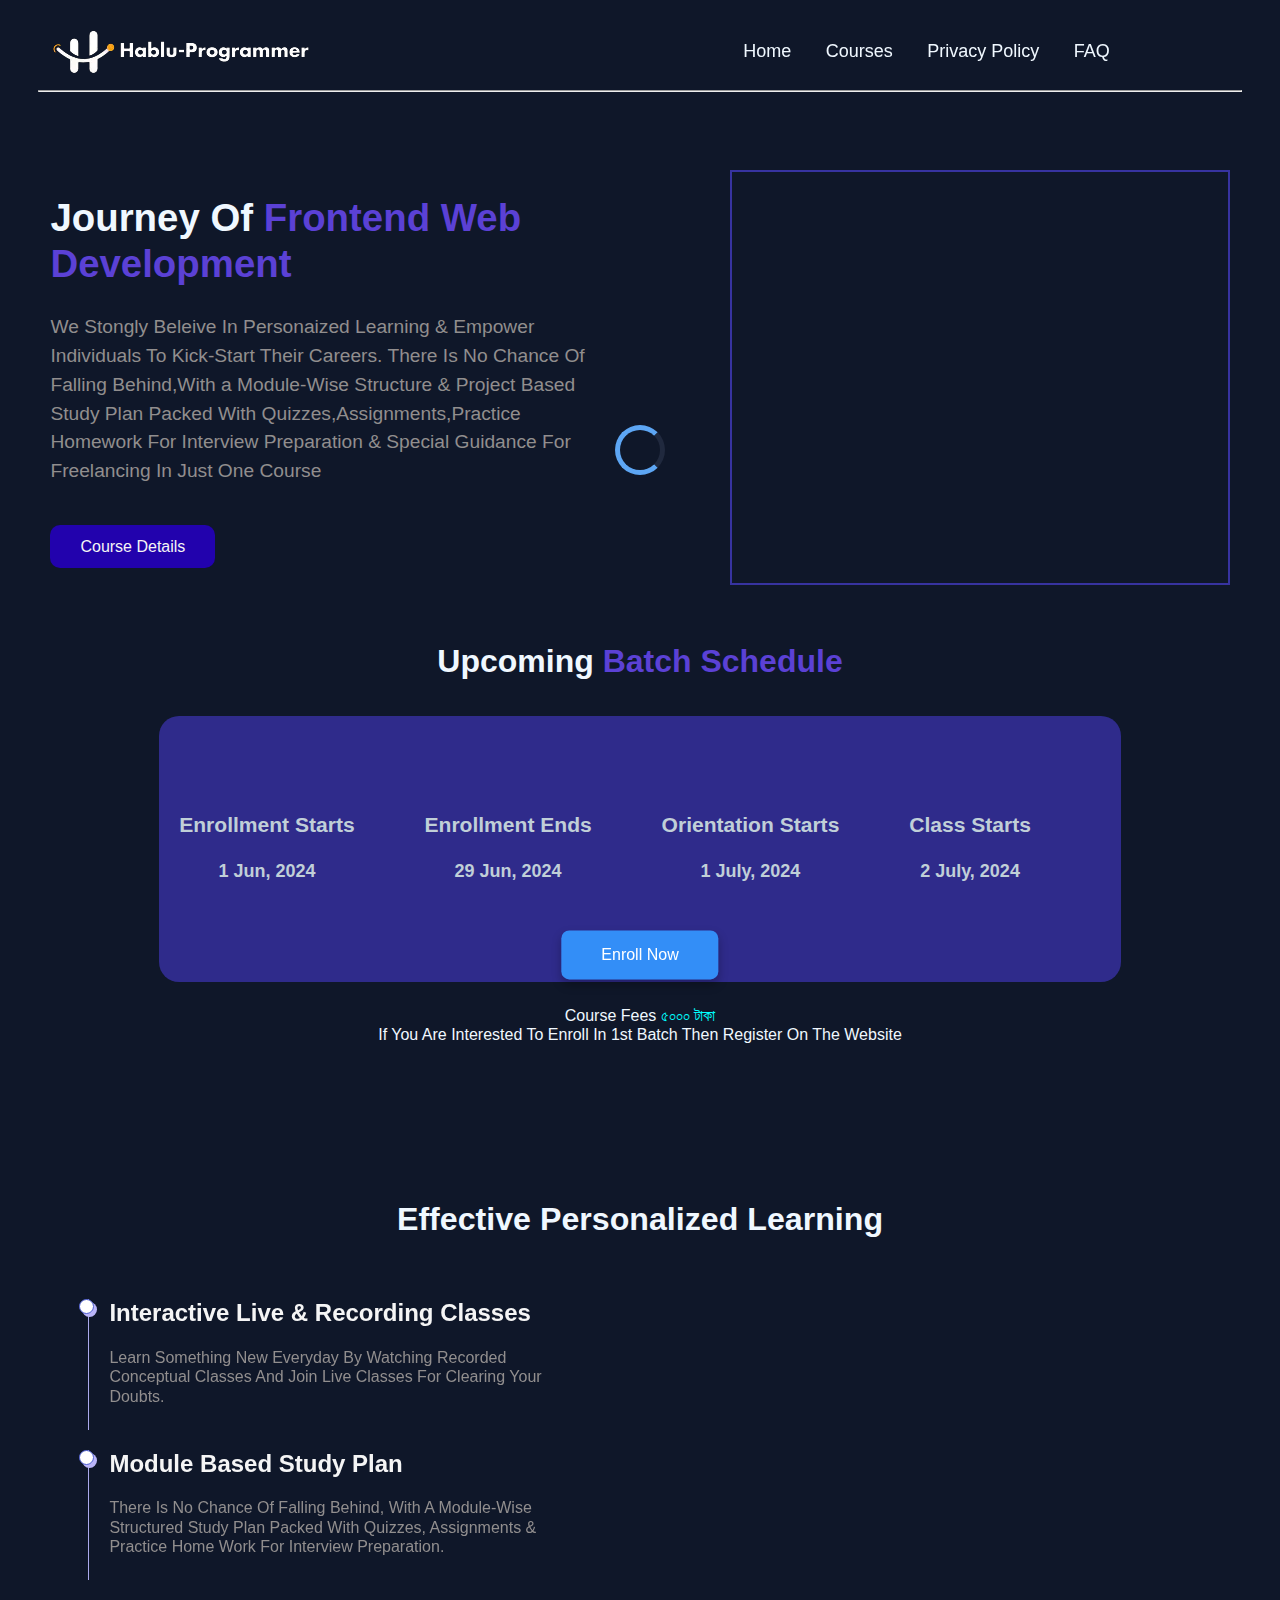
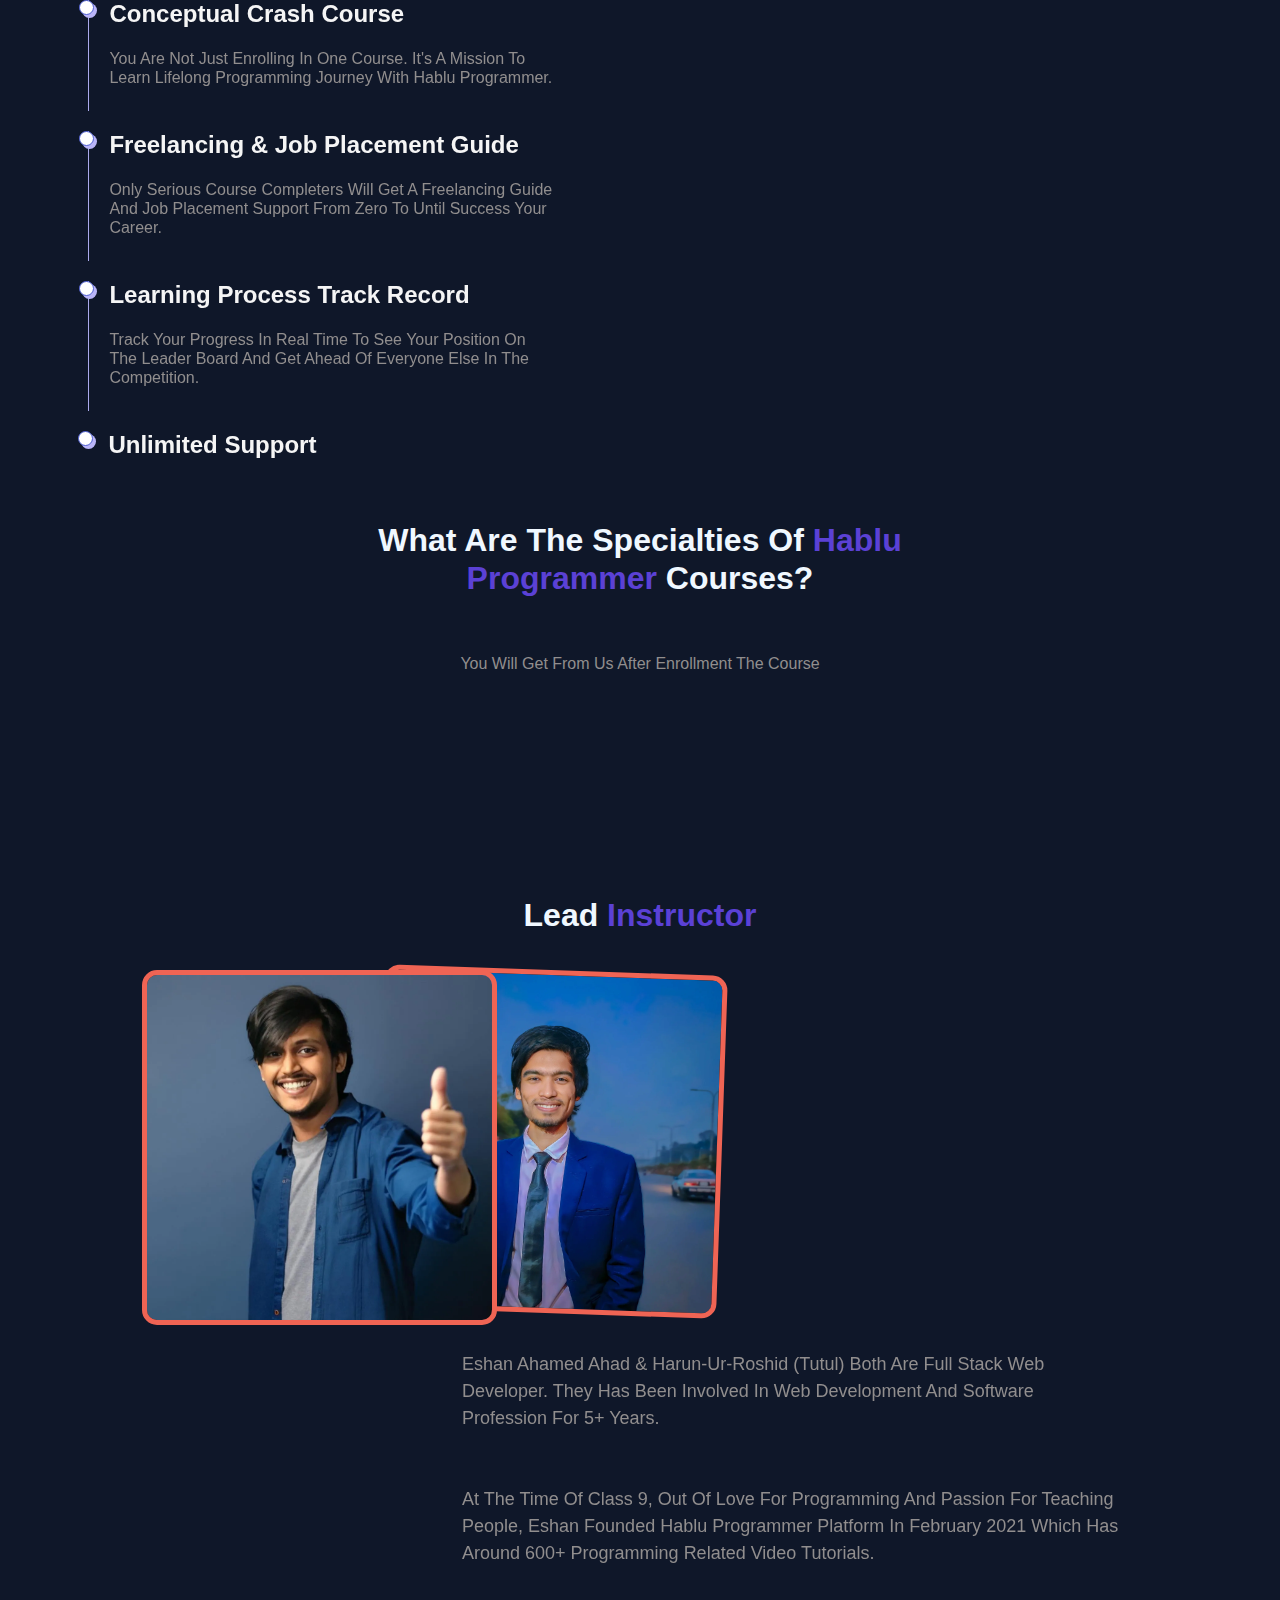
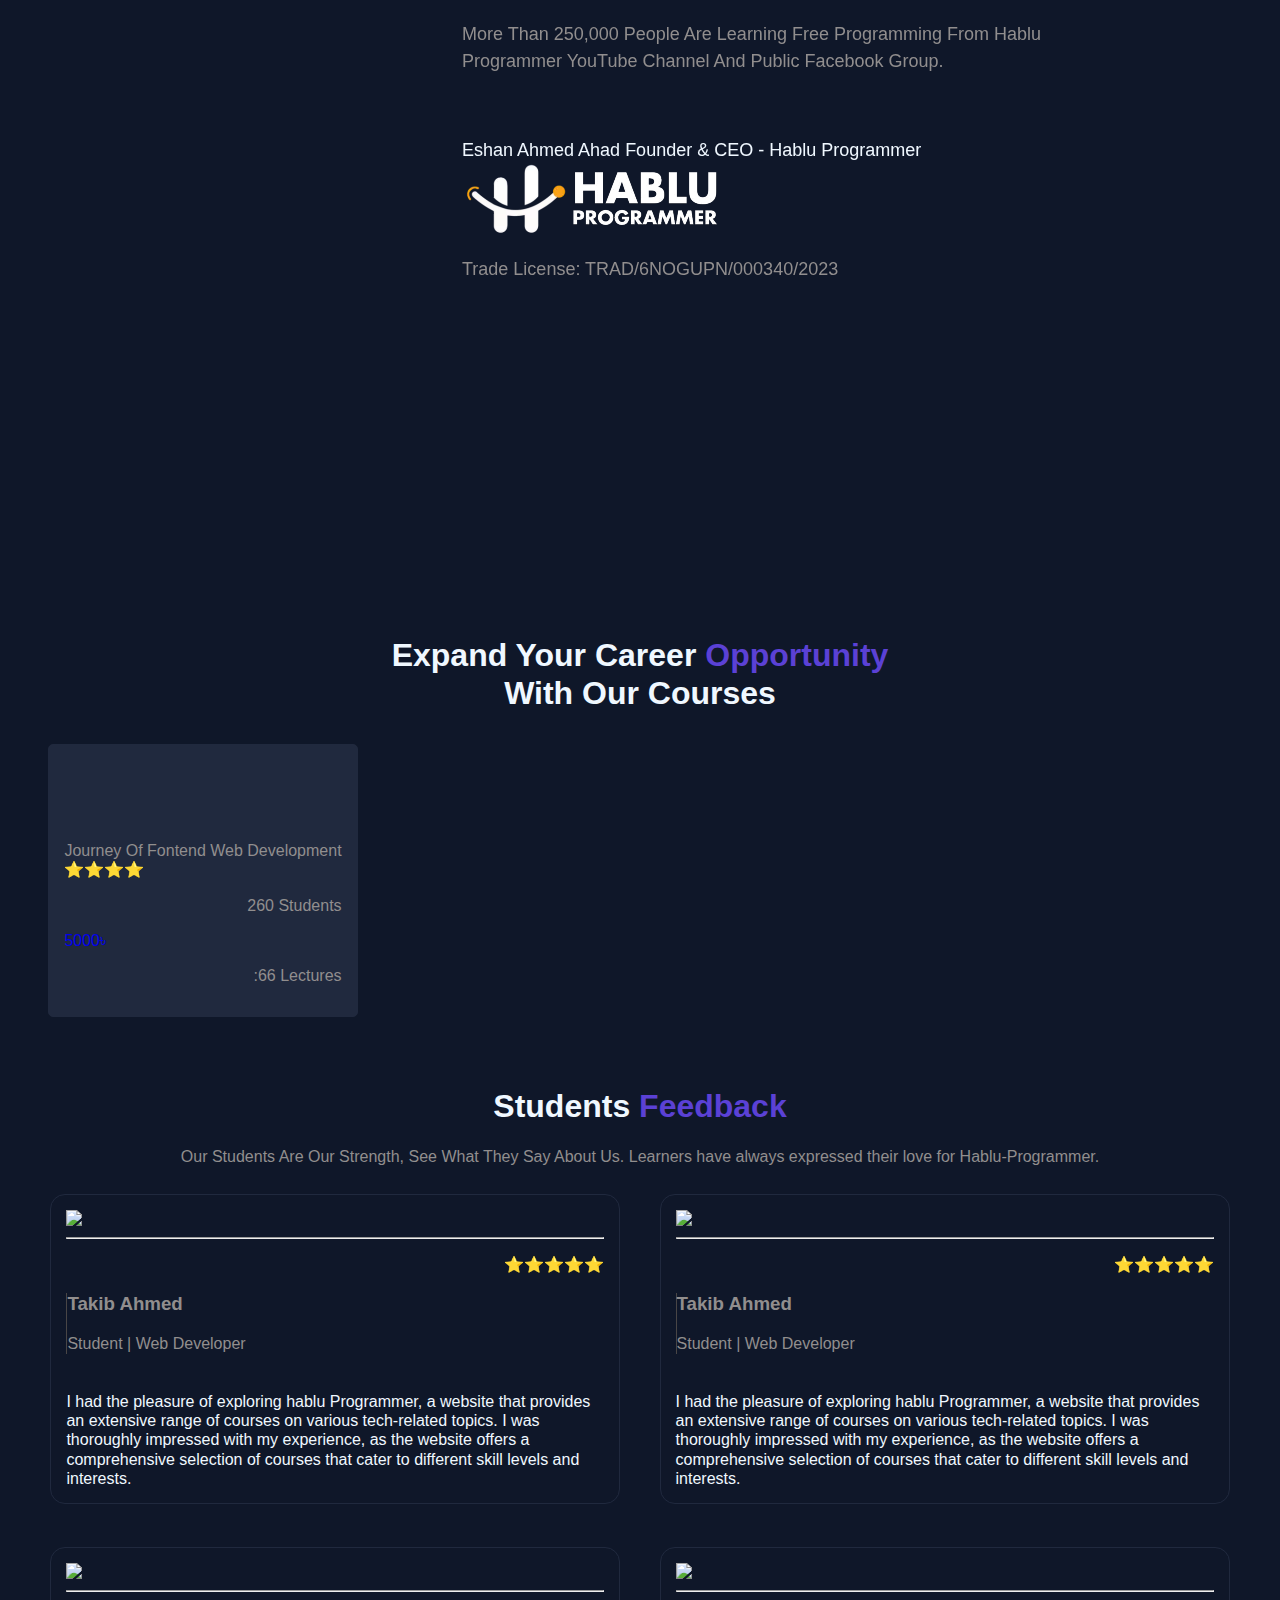
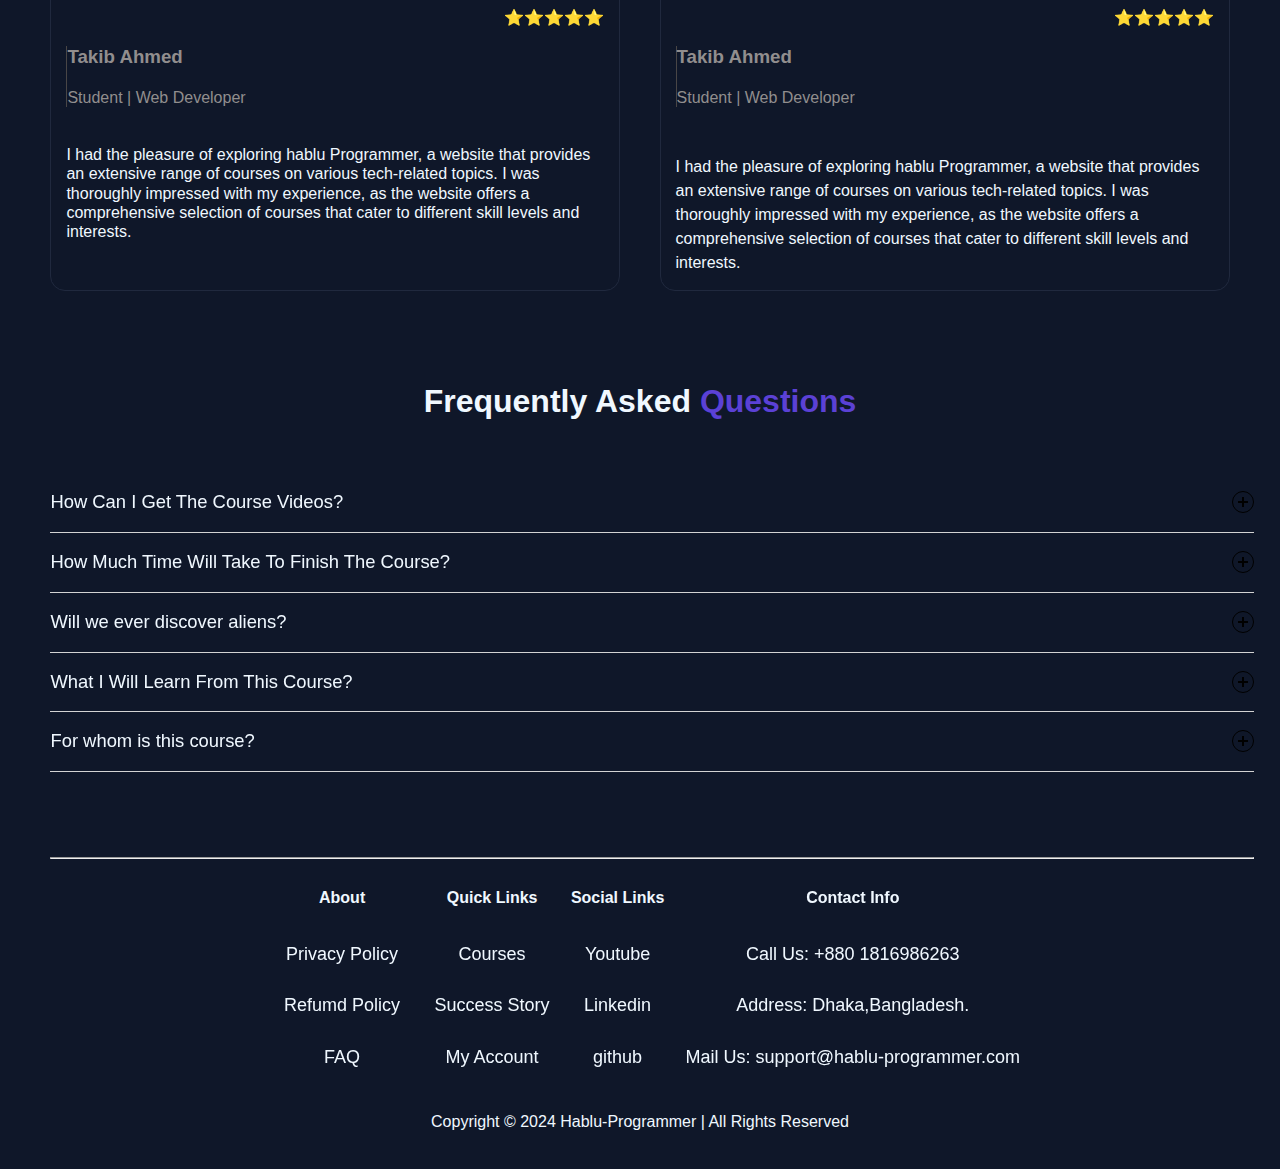
==== assets & codes/index.html @ 7cb07ac4 "Add files via upload" ====
<!DOCTYPE html>
<html style="background-color: #0f1729; ;" >

<head>
  <meta charset="UTF-8">
  <meta name="viewport" content="width=device-width initial-scale=1.0">
  <link rel="stylesheet" href="style.css">
  <link rel="apple-touch-icon" sizes="180x180" href="/apple-touch-icon1.png">
<link rel="icon" type="image/png" sizes="32x32" href="/favicon1-32x32.png">
<link rel="icon" type="image/png" sizes="16x16" hr
ef="/favicon1-16x16.png">
<link rel="manifest" href="/site.webmanifest">
<link rel="stylesheet" href="https://fonts.googleapis.com/css2?family=Material+Symbols+Outlined:opsz,wght,FILL,GRAD@20..48,100..700,0..1,-50..200" />
<script src="https://cdn.jsdelivr.net/npm/bootstrap@5.3.3/dist/js/bootstrap.bundle.min.js" integrity="sha384-YvpcrYf0tY3lHB60NNkmXc5s9fDVZLESaAA55NDzOxhy9GkcIdslK1eN7N6jIeHz" crossorigin="anonymous"></script>
  <title>
    Hablu Programmmer.com
  </title>

 

</head> 


<body style="color: aliceblue;margin: 3%;" >
  <center style="position: fixed;top: 50%;transform: translate(-50%,-50%);left: 50%;" class="loadercontainer">
    <div class="loader" style=""></div></center>
<div class="showbody">
  <div class="bgoverlay" style="height:100vh !important;width: 90vw;position: absolute;" id="body"></div>
<div class="formpopup" id="logform" >
  <div class="formbox"><h2>
      Login With Hablu-Programmer</h2>
    <div class="formdetails">
      <div class="formcontent"><h3>Enter Your Email</h3>
      <form class="formaction">
        <div class="inputfield">
          <input type="text">
          <label for="email"></label>
        </div>
        <h3>Enter Your Password</h3>
        <div class="inputfield">
          <input type="password" name="" id="">
          <label for="password"></label>
        </div> <br><br>
        <a href="#" class="forgetpass">Forget Password</a><br><br>
        <button style="text-decoration: none;"><a href="habluprogrammercoursepage.html" style="width: inherit;color: whitesmoke;text-decoration: none;">Login</a></button>
        
      </form> <br><br>
      <center><div class="bottom-link">
      or join with <br>
      <a href=""></a> <a href=""></a><br>
      don't have an account?<a href="">Sign Up</a>
    </div></center>
    </div></div>
  </div>
</div>

     <div class="bg " tabindex="-1" id="menubody" aria-labelledby="" style="color: #fff;" >
       
            <div class="offcanvas-body" >
              <ul style="display: grid;">
                <li><a href="index.html" >Home</a></li>
                <li><a href="courses.html" >Courses</a></li>
                <li><a href="hpprivacypolicy.html" >Privacy Policy</a></li>
                <li><a href="hpfaq.html" >FAQ</a></li>
        
                <li style="position: relative;" ><a href="#"  ><img src="account_circle_24dp_FILL0_wght400_GRAD0_opsz24.png" alt="" width="24px" style="position: absolute;top: 9.4px;" id="formpopup"></a></li> 
                <li class="menu">
 
                </li>
                <li>Copyright © 2024 Hablu-Programmer</li>
                
        
              </ul>
                   
            </div>
          </div>   
<header  >
  <nav> <div> <a href="index.html"><img src="logoOne.webp" alt="" id="img"></a></div>
    <div class="navdiv" >
      <ul>
        <li><a href="index.html" class="activ">Home</a></li>
        <li><a href="courses.html" class="activ">Courses</a></li>
        <li><a href="hpprivacypolicy.html" class="activ">Privacy Policy</a></li>
        <li><a href="hpfaq.html" class="activ">FAQ</a></li>

        <li style="position: relative;" class="log"><a href="#"  ><img src="account_circle_24dp_FILL0_wght400_GRAD0_opsz24.png" alt="" width="24px" style="position: absolute;top: 9.4px;" id="enroll"></a></li> 
        <li class="menu" >
          <a class=" md-hidden " href="#menubody" id="menu" style="position: absolute;right: 20%;display: none;top: 5.5px;background-color: #0f172900  ;">
            <svg xmlns="http://www.w3.org/2000/svg" width="32px" height="32px" viewBox="0 0 23 23" fill="none">
              <path fill-rule="evenodd" clip-rule="evenodd" d="M4 5C3.44772 5 3 5.44772 3 6C3 6.55228 3.44772 7 4 7H20C20.5523 7 21 6.55228 21 6C21 5.44772 20.5523 5 20 5H4ZM7 12C7 11.4477 7.44772 11 8 11H20C20.5523 11 21 11.4477 21 12C21 12.5523 20.5523 13 20 13H8C7.44772 13 7 12.5523 7 12ZM13 18C13 17.4477 13.4477 17 14 17H20C20.5523 17 21 17.4477 21 18C21 18.5523 20.5523 19 20 19H14C13.4477 19 13 18.5523 13 18Z" fill="#ffff"/>
              </svg>
              <svg xmlns="http://www.w3.org/2000/svg" xmlns:xlink="http://www.w3.org/1999/xlink" fill="#fff" height="20px" width="20px" version="1.1" id="Capa_1" viewBox="0 0 490 490" xml:space="preserve" style="display: none;">
                <polygon points="456.851,0 245,212.564 33.149,0 0.708,32.337 212.669,245.004 0.708,457.678 33.149,490 245,277.443 456.851,490   489.292,457.678 277.331,245.004 489.292,32.337 "/>
                </svg>
          </a>

        </li>
        

      </ul>
    </div>
  </nav>

</header>
<div style="margin-top: 90px;"><hr></div><br>
<br><br>

  <article class="bginterface">  <div class="headline">
    <h1 style="font-family: Arial, Helvetica, sans-serif; font-size:200%;">Journey Of <font color="#5b41d5">Frontend
        Web <br>Development</font>
    </h1>
 
  <p style="font-family:sans-serif; color: rgb(145, 142, 142);" class="p">We Stongly Beleive In Personaized Learning & Empower
    <br>
    Individuals To Kick-Start Their Careers. There Is No Chance Of <br>
    Falling Behind,With a Module-Wise Structure & Project Based <br>
    Study Plan Packed With Quizzes,Assignments,Practice <br>
    Homework For Interview Preparation & Special Guidance For <br>
    Freelancing In Just One Course <br> <br><a href="#">
      <pre><button id="button"><a href="hpenrollmentpage.html">Course Details</a></button></pre>
    </a> </div>
  </p> <br><br><div><iframe width="660" height="415"
    src="https://www.youtube.com/embed/tw0JF-xVniU?si=YdcXiN78tQ19uUVS" title="YouTube video player" frameborder="0"
    allow="accelerometer; autoplay; clipboard-write; encrypted-media; gyroscope; picture-in-picture; web-share"
    referrerpolicy="strict-origin-when-cross-origin" allowfullscreen></iframe></div>




 
</article> <br>


<center>
  <h1>Upcoming <font color="#5b41d5">Batch Schedule</font>
  </h1>
</center>

<div class="bigdiv enroll">





<div>
  <h3>Enrollment Starts</h3>
  <h4>1 Jun, 2024</h4>
</div>



<div>
  <h3>Enrollment Ends</h3>
  <h4>29 Jun, 2024</h4>
</div>







<div>
  <h3>Orientation Starts</h3>
  <h4>1 July, 2024</h4>
</div>





<div>
  <h3>Class Starts</h3>
  <h4>2 July, 2024</h4>
</div>
<center ><button class="btnn" ><a href="#" id="loginicn">Enroll Now</a></button></center>
</div>
<center>
<div>Course Fees <font style="color: aqua;">৫০০০ টাকা</font><br>

  If You Are Interested To Enroll In 1st Batch Then Register On The Website</div>
</center><br><br><br><br><br><br><br>
  <center>
    <h1 style="font-family: Arial, Helvetica, sans-serif; font-size: 201%;">Effective Personalized Learning</h1>
  </center>

<br>
  <div class="class1">
   
  
<div> <ol class="OL">

      <li>
        <h2>Interactive Live & Recording Classes</h2>
        Learn Something New Everyday By Watching Recorded<br>
        Conceptual Classes And Join Live Classes For Clearing Your<br>Doubts.
      </li>
      <li>
        <h2>Module Based Study Plan
        </h2>
        There Is No Chance Of Falling Behind, With A Module-Wise<br>
        Structured Study Plan Packed With Quizzes, Assignments & <br>
        Practice Home Work For Interview Preparation.
      </li>

      <li>
        <h2>Conceptual Crash Course</h2>You Are Not Just Enrolling In One Course. It's A Mission To <br>
        Learn Lifelong Programming Journey With Hablu Programmer.
      </li>
      <li>
        <h2>Freelancing & Job Placement Guide</h2>
        Only Serious Course Completers Will Get A Freelancing Guide <br>
        And Job Placement Support From Zero To Until Success Your <br>
        Career.
      </li>
      <li>
        <h2>Learning Process Track Record</h2>Track Your Progress In Real Time To See Your Position On <br>
        The Leader Board And Get Ahead Of Everyone Else In The <br>
        Competition.
      </li>
      <li>
        <h2>Unlimited Support</h2>
      </li>
    </ol></div>

    <div class="classimg">  <img src="https://www.hablu-programmer.com/_next/static/media/imgDisenioWebMedida.ceefbcdb.svg" alt=""  class="sidimage"></div>
  </div><br>

  <center>
    <h1>What Are The Specialties Of <font color="#5b41d5">Hablu <br> Programmer</font>
      Courses?</h1><br>
    <p>You Will Get From Us After Enrollment The Course</p>
  </center>

  <center><img src="2.png" alt="" style="width:100%;"></center><br><br><br>

 <div style="display: grid;"> <div class="LI">
    <div class="containor" ><center> <h1>Lead <font color="#5b41d5"> Instructor</font></h1></center><br>
      <div class="image" >
        <img src="eshan.webp" class="im" style="border-radius: 10px;outline: 5px solid rgb(239, 100, 84); z-index: 2;position: relative;"><img src="tutul.webp" alt="" class="im" id="im2" >
      </div>
    <div><ul class="founder" style="list-style: none; "><li class="bordy"  >
      <div class="text p" style="color: rgb(145, 142, 142) ;border: none;">
        Eshan Ahamed Ahad & Harun-Ur-Roshid (Tutul) Both Are Full Stack Web <br>
        Developer. They Has Been Involved In Web Development And Software <br>
        Profession For 5+ Years. <br> <br><br>
  
  
        At The Time Of Class 9, Out Of Love For Programming And Passion For Teaching <br>
        People, Eshan Founded Hablu Programmer Platform In February 2021 Which Has <br>
        Around 600+ Programming Related Video Tutorials. <br> <br><br>
  
  
        More Than 250,000 People Are Learning Free Programming From Hablu <br>
        Programmer YouTube Channel And Public Facebook Group.
      </div> <br> <br><br>
      Eshan Ahmed Ahad
  
      Founder & CEO - Hablu Programmer <br>
      <img src="web (7).webp" alt="">
      <p>Trade License: TRAD/6NOGUPN/000340/2023 </p></div>
    </div> <style>
      
      </style><br></li>
  </ul></div>
<div><br><br><br><br><br><br><br><br><br></div>

<div class="expand">  <center>
    <h1>Expand Your Career <font color="#5b41d5">Opportunity</font> <br>
      With Our Courses</h1>
  </center>
</div></div>
  


  
<a href="courses.html"><div id="card1" style="margin: 10px;">
  <div id="header1">
    <h1><img
        src="https://www.hablu-programmer.com/_next/image?url=https%3A%2F%2Fres.cloudinary.com%2Fdtsy8mer5%2Fimage%2Fupload%2Fv1701673323%2Fcourses%2Fs44k9ijlxcifrv7onzlw.jpg&w=1080&q=75"
        alt="" style="width: 100%;"></h1>
  </div>
  <div id="Text1">
    <p>Journey Of Fontend Web Development <br>
      ⭐⭐⭐⭐
    <p style="text-align: right;">260 Students</p>
    5000৳<p style="text-align: right;">:66 Lectures</p>
    </p>
  </div>
  <div></div>
</div>
</a>
<div style="text-align: center;">
<h1><br>Students <font color="#5b41d5">Feedback</font>
        
</h1><p> Our Students Are Our Strength, See What They Say About Us. Learners have always expressed their love for
    Hablu-Programmer. </p></div>


    <div class="reviews">

    <div class="container1 p">
      <div class="image">
        <img
          src="https://www.hablu-programmer.com/_next/image?url=%2F_next%2Fstatic%2Fmedia%2Fhridoy.8a5518c2.jpg&w=128&q=75"
          class="im"><br>
      </div>

<div>
      <hr>
      <p style="text-align: right;">⭐⭐⭐⭐⭐</p>
      <div class="text" style="color: rgb(145, 142, 142) ;">
        <h3>Takib Ahmed</h3>
        Student | Web Developer
      </div > <br> <br>
      I had the pleasure of exploring hablu Programmer, a website that provides an extensive range of courses on various
      tech-related topics. I was thoroughly impressed with my experience, as the website offers a comprehensive
      selection of courses that cater to different skill levels and interests.</div>


    </div>
 
  
   
    <div class="container1 p" >
      <div class="image">
        <img
          src="https://www.hablu-programmer.com/_next/image?url=%2F_next%2Fstatic%2Fmedia%2Fhridoy.8a5518c2.jpg&w=128&q=75"
          class="im"><br>
      </div>


      <div><hr>
      <p style="text-align: right;">⭐⭐⭐⭐⭐</p>
      <div class="text" style="color: rgb(145, 142, 142) ;">
        <h3>Takib Ahmed</h3>
        Student | Web Developer
      </div > <br> <br>
      I had the pleasure of exploring hablu Programmer, a website that provides an extensive range of courses on various
      tech-related topics. I was thoroughly impressed with my experience, as the website offers a comprehensive
      selection of courses that cater to different skill levels and interests.
</div>

    </div> 
  </div> <br>
  <div class="reviews">

  <div class="container1 p">
    <div class="image">
      <img
        src="https://www.hablu-programmer.com/_next/image?url=%2F_next%2Fstatic%2Fmedia%2Fhridoy.8a5518c2.jpg&w=128&q=75"
        class="im"><br>
    </div>

<div>
    <hr>
    <p style="text-align: right;">⭐⭐⭐⭐⭐</p>
    <div class="text" style="color: rgb(145, 142, 142) ;">
      <h3>Takib Ahmed</h3>
      Student | Web Developer
    </div > <br> <br>
    I had the pleasure of exploring hablu Programmer, a website that provides an extensive range of courses on various
    tech-related topics. I was thoroughly impressed with my experience, as the website offers a comprehensive
    selection of courses that cater to different skill levels and interests.</div>


  </div>


 
  <div class="container1 p" >
    <div class="image">
      <img
        src="https://www.hablu-programmer.com/_next/image?url=%2F_next%2Fstatic%2Fmedia%2Fhridoy.8a5518c2.jpg&w=128&q=75"
        class="im"><br>
    </div>


    <hr>
    <p style="text-align: right;">⭐⭐⭐⭐⭐</p>
    <div class="text" style="color: rgb(145, 142, 142) ;">
      <h3>Takib Ahmed</h3>
      Student | Web Developer
    </div > <br> <br>
    I had the pleasure of exploring hablu Programmer, a website that provides an extensive range of courses on various
    tech-related topics. I was thoroughly impressed with my experience, as the website offers a comprehensive
    selection of courses that cater to different skill levels and interests.


  </div> 
</div><br>
  
  
  
  <h1 style="text-align: center;"><br>Frequently Asked <font color="#5b41d5">Questions</font>
    </h1>

  
  
  <br>
  <div class="container">
    <style>

      @import url('https://fonts.googleapis.com/css?family=Hind:300,400&display=swap');
      
      
      
      * {
        box-sizing: border-box;
        &::before, &::after {
          box-sizing: border-box;
        }
      }
      
 
      .container {
   
     margin: 1%;
        width: 100%;
        color: aliceblue;
      }
      
      .accordion {
        .accordion-item {
          border-bottom: 1px solid lightgray;
          button[aria-expanded='true'] {
            border-bottom: 1px solid #ffff;
            color: aliceblue;
          }
        }
        button {
          position: relative;
          display: block;
          text-align: left;
          width: 100%;
          padding: 1em 0;
          color: text;
          font-size: 1.15rem;
          font-weight: 400;
          border: none;
          background: none;
          outline: none;
          &:hover, &:focus {
            cursor: pointer;
            color: #fff;
            &::after {
              cursor: pointer;
              color: #ffff;
              border: 1px solid #ffff;
            }
          }
          .accordion-title {
            padding: 1em 1.5em 1em 0;
            color: aliceblue;
          }
          .icon {
            display: inline-block;
            position: absolute;
            top: 18px;
            right: 0;
      
            width: 22px;
            height: 22px;
            border: 1px solid;
            border-radius: 22px;
            &::before {
              display: block;
              position: absolute;
              content: '';
              top: 9px;
              left: 5px;
              width: 10px;
              height: 2px;
              background: currentColor;
            }
            &::after {
              display: block;
              position: absolute;
              content: '';
              top: 5px;
              left: 9px;
              width: 2px;
              height: 10px;
              background: currentColor;
            }
          }
        }
        button[aria-expanded='true'] {
      
          .icon {
            &::after {
              width: 0;
            }
          }
          .accordion-content {
            opacity: 1;
            max-height: 9em;
            transition: all 200ms linear;
            will-change: opacity, max-height;
          }
        }
        .accordion-content {
          opacity: 0;
          max-height: 0;
          overflow: hidden;
          transition: opacity 200ms linear, max-height 200ms linear;
          will-change: opacity, max-height;
          p {
            font-size: 1rem;
            font-weight: 300;
            margin:  0;
          }
        }
      }
      
      
      </style>

 
  <div class="accordion">
    <div class="accordion-item">
      <button class="accordion-button" id="accordion-button-1" aria-expanded="false"><span class="accordion-title">How Can I Get The Course Videos?</span><span class="icon" aria-hidden="true"></span></button>
      <div class="accordion-content">
        <p>Course Videos Will Be Pre-Recorded & Weekly Live Session. You Have To Create An Account And Register For This Course. From The Beginning, Videos Will Be Distributed In One Chapter Every Day. Each Chapter Typically Has 3 To 8 Videos. You Must Watch These Videos Within 24 Hours Of Our Release.</p>
      </div>
    </div>
    <div class="accordion-item">
      <button  class="accordion-button" id="accordion-button-2" aria-expanded="false"><span class="accordion-title">How Much Time Will Take To Finish The Course?

      </span><span class="icon" aria-hidden="true"></span></button>
      <div class="accordion-content">
        <p>If You Watch Tutorials For 1 To 2 Hours And Practice Those For 4 To 6 Hours, It Will Take 4 Months To Complete The Course. You Must Have A Hard Working Mentality For Enrolling In This Course.</p>
      </div>
    </div>
    <div class="accordion-item">
      <button  class="accordion-button" id="accordion-button-3" aria-expanded="false"><span class="accordion-title">Will we ever discover aliens?</span><span class="icon" aria-hidden="true"></span></button>
      <div class="accordion-content">
        <p>Lorem ipsum dolor sit amet, consectetur adipiscing elit, sed do eiusmod tempor incididunt ut labore et dolore magna aliqua. Elementum sagittis vitae et leo duis ut. Ut tortor pretium viverra suspendisse potenti.</p>
      </div>
    </div>
    <div class="accordion-item">
      <button  class="accordion-button" id="accordion-button-4" aria-expanded="false"><span class="accordion-title">What I Will Learn From This Course?</span><span class="icon" aria-hidden="true"></span></button>
      <div class="accordion-content">
        <p>You Will Learn Everything Needed To Become A Junior Frontend Web Developer. Begin From HTML, CSS, Vs Code, Git & GitHub, Bootstrap, Sass, Javascript, ES6, Chrome Dev Tools, REST API, JSON, DOM, BOM, Web API. Not Only That, You Will Also Learn The Most Famous JavaScript Library & Framework React JS & Next JS. Also You Will Learn Most Popupler Programming Language TypeScript & Some Animation Library. After Finishing This Course You Will Get Special Guideline Session For Job Interview Preparation & Freelancing Guide.</p>
      </div>
    </div>
    <div class="accordion-item">
      <button class="accordion-button"  id="accordion-button-5" aria-expanded="false"><span class="accordion-title">For whom is this course?</span><span class="icon" aria-hidden="true"></span></button>
      <div class="accordion-content">
        <p>This Course Is For Those People Who Want To Learn Front-End Web Development From Beginner Level To Advance Level With Quiz And Projects Also With Live Supports.</p>
      </div>
    </div>
  </div>
<br><br><br><br>
  <hr>
  <footer class=".footer">
    <section class="footer">
      <div class="footer-row">
        <div class="footer-col">
          <h4>About</h4>
          <ul class="links">
            <li><a href="hpprivacypolicy.html">Privacy Policy</a></li>
            <li><a href="#">Refumd Policy</a></li>
            <li><a href="hpfaq.html">FAQ</a></li>


          </ul>
        </div>
        <div class="footer-col">
          <h4>Quick Links</h4>
          <ul class="links">
            <li><a href="courses.html">Courses</a></li>
            <li><a href="#">Success Story</a></li>
            <li><a href="#">My Account</a></li>

          </ul>
        </div>
        <div class="footer-col">
          <h4>Social Links</h4>
          <ul class="links">
            <li><a href="#">Youtube</a></li>
            <li><a href="#">Linkedin</a></li>
            <li><a href="#">github</a></li>
          </ul>
        </div>

        <div class="footer-col">
          <ul>
            <h4>Contact Info</h4>
            <li>Call Us: +880 1816986263</li>
            <li>Address: Dhaka,Bangladesh.</li>
            <li>Mail Us: support@hablu-programmer.com</li>
          </ul>


        </div>
      </div>
      </div>
<center> Copyright © 2024 Hablu-Programmer | All Rights Reserved</center>
    </section>
  </footer>

<script src="script.js"></script>
</div>
</body>
</html>
---- assets & codes/style.css ----
ul{
  list-style: none;
  position: relative;
  
  
}
ul li{
  display: inline-block;
 
   padding: 15px 15px;
   font-size: large;
   font-family:Arial, Helvetica, sans-serif;

}


li a {
  text-decoration: none;
  color: aliceblue;
  

}



header {
  display: inline-block;
  position: fixed;
  width: 100%;
  height: 12%;
  left: 0;
  top: 0;
  padding-left: 3% !important;
margin: 0 !important;
  z-index: 999999;
  background: transparent;

 padding-right: 2% !important;
  
}

header{
  animation-name: scroll-transition;
  animation-timeline: scroll(y);
  width: 100%;


  
}
@keyframes scroll-transition {
  0%{
    background-color:transparent ;
  }
  1%{
    background-color: #20293e; 
  }
  100%{
    background-color: #20293e;
  }
}

nav{
  display: flex;
  background: transparent !important;
  justify-content: space-between;
 
  div{
    position: relative;
    ul{
     
    }
  }
}
header #img{
width: 100%;
 
  padding-top: 5px;
  
}



.bginterface{
  display: flex;
  justify-content: space-between;
  margin: 1%;
}
iframe{

  border: 2px solid #3733a0;
  

}


iframe:hover{
  transition: 1s;
  transform: scale(1.1);
}
.headline{
  font-size: larger;
}





#button{
  padding: 12px 30px;
  background-color: #2202ad;
  
  font-family: Arial, Helvetica, sans-serif;
  outline: none;
  border: none;
  border-radius: 10px;
  font-size: medium;
  

}
#button a {
  color: whitesmoke;
  text-decoration: none;
}
#button:hover
{background-color:#3a10f7;
}


nav{
  margin: 10px;
  background-color: #3733a0;
}

body{
  font-family: sans-serif;
 
}
ol{
  list-style-type:none;
  font-family: sans-serif;
  color: rgb(145, 142, 142);
}
  
ol h2{
  font-family: Arial, Helvetica, sans-serif; 
  color: whitesmoke;
}
.class1{
  display: flex;
  justify-content: space-between;
}
  





ul, li{
list-style: none;
padding: 0;
}




.OL li {
padding-bottom: 1.5rem;
border-left: 1px solid #abaaed;
position: relative;
padding-left: 20px;
margin-left: 10px;
&:last-child{
  border: 0px;
  padding-bottom: 0;
}
&:before{
  content: '';
  width: 15px;
  height: 15px;
  background: white;
  border: 1px solid #4e5ed3;
  box-shadow: 3px 3px 0px #bab5f8;
  box-shadow: 3px 3px 0px #bab5f8;
  border-radius: 50%;
 position: absolute;
  left: -10px;
  top: 0px;
}
}

h1{
  font-family: Arial, Helvetica, sans-serif; 
  font-size:200%;
}
p{
  color: rgb(145, 142, 142);
}




.image .im{
  float: left;
  width: 35%;
}

#im2{
  border-radius: 10px;outline: 5px solid rgb(239, 100, 84);rotate: 2deg;z-index: 1;left: 14%;position: absolute;width: 26%;

}

.text{
  border-left: 1px solid  rgb(73, 70, 70) ;
}


.container1{
  grid-column: 3;
  border: 1px solid #20293e;
  padding: 15px;
  border-radius: 15px;
  width: 50%;
  margin: 1%;

}

#card1{
  background-color: #20293e;
  padding: 15px;
 
  display: inline-block;
  border: 1px solid #20293e; border-radius: 5px;
}
.feed{
  justify-self: center;
  text-align: center;
}


.footer ul li{
display: block;
}
.footer-col{
display: inline-block;
text-align: center;
}
.footer{
  text-align: center;
 
}

.founder {
  list-style: none;

}

.founder li {
  float: right;
 
}
h1{
  font-family: Arial, Helvetica, sans-serif;
  font-size: 200%;
}

.coursebt{
  border-radius: 10px;
  padding: 4px;
  color: whitesmoke;
  outline: none;
  border: none;
  font-family: Arial, Helvetica, sans-serif;
  cursor: pointer;

}
.answers{

  background-color: inherit;
  border: none;
  outline: none;
  width: 100px;
  color: azure;
  
}
.content{
  display: none;
}
.answers:hover .content{
  display: inline-block;
  float: left;
}
.answers{

  background-color: inherit;
  border: none;
  outline: none;
 padding: 5px;
  color: azure;
 float: right;
 cursor: pointer;
   
}
.blurbgoverlay{
  position: fixed;
  left: 0;
  top: 0;
  width: 100%;
  height: 100%;
  backdrop-filter: blur(5px);
opacity:0; 
pointer-events: none;
}
.formpopup{
  position: fixed;
  left: 50%;
  top: 50%;
  transform: translate(-50% , -50%);
  background-color:#20293e;
  padding: 7% 5%;
  border-radius: 5px;
  opacity:1; 
 align-self: center;
 display: none;
 z-index: 9999999999999999999999999 !important;
}
.popup{
  display: block !important;

}
.pop{
  display: block !important;

}
.poping{
  display: block !important;

}

.formbox .formdetails{
  max-width: 330px;
  align-items: center;
  
}
.formbox h2{
  text-align: center;
  margin-bottom: 30px;
}
.formbox .formcontent{
  width: 100%;

}
form .inputfield{
  height: 50px;
  width: 100%;
  margin-top: 10px;
}
form .inputfield input{
  height: 100%;
  width: 100%;
  border: 1px solid #c2bfbf;
  border-radius: 4px;
  background-color: #25324b;
  color: whitesmoke;
 padding: -5px 0;
  
  
}
.formbox a {
  color:  #1c71ca;
  text-decoration: none;

}
.formbox a:hover{
  text-decoration: underline;
}
form button {
  width: 100%;
  outline: none;
  border: none;
  font-size: 1rem;
  font-weight: 500;
  padding: 10px 0;
  border-radius: 15px;
  background-color: #439bf9 ;
  cursor: pointer;
  transition: 0.2s ease;
  align-self: center;
  
   }


   form button:hover{
    background-color: #5da6f4;
   }
.forgetpass{
  display: inline-flex;
 
  font-size: 0.95rem;
}
.formbox .bottomlink{
     
}  
.call{
  display: flex;
  justify-content: space-around;
  img{
    width: 100%;
  
  }
}




  p{


  }


.LI{
  margin: 9%;
}
  
@mixin tablet-and-up {
  @media screen and (min-width: 769px) { @content; }
}
@mixin mobile-and-up {
  @media screen and (min-width: 601px) { @content; }
}
@mixin tablet-and-down  {
  @media screen and (max-width: 768px) { @content; }
}
@mixin mobile-only {
  @media screen and (max-width: 600px) { @content; }
}
* {
  line-height: 120% ;
}  
.p{
  line-height: 150%;
}


.w-full {
display: flex;
font-size: small;


button{
  background-color:inherit;
  color: #ffff;
  border: none;
  outline: none;
  width: 50px;
  height: 50%;
  
}



}

.border-b {
  border-bottom: 1px solid gray;

  color: #ffff;
}
.reviews{
  display: flex;
  gap: 15px;
  div{
    justify-content: space-around;
  }
  
}

.enroll{
display: flex; 
gap: 3%;

}


#button{
transition: all;
animation-name: demo;
animation-duration:4s;
animation-iteration-count: infinite;
position: relative;
animation-direction: reverse;
}

.bordy{
  border-left: 6px solid #340edd;
}

@keyframes demo{
 
   0%{
    background-color:#3a10f7;
   }  
   
  25%{
      background-color: #2202ad;
   
  }
  50%{
      background-color: #3a10f7;
     
  }
  75%{
      background-color: #2202ad;

  }
  100%{
      background-color: #3a10f7;
  
  }
}


.containor{
div{
 align-items: center;
}
  
}@media only screen and (max-width: 1450px ){
.scroller{
  transform: translateX(90%) !important;
  
}
}

@media only screen and (max-width: 1370px ) {
nav{
  margin-right: 5%;
}
  
.scroller{
  transform: translateX(85%) !important;
}
 

  .headline{
    
p{
  display: contents;
 
  break-inside: avoid;
}
  }

  .formpopup{
    width: fit-content;
    z-index: 2;

  }
 
     
  .formbo x .formcontent{
    padding: 30px 20px     ;
  }  
  
#im2{
  left: 30%;
}

 

iframe{
  width: 600px;
}


.call{
  display: grid;
}
.enroll{
display: grid;
text-align: center;
margin: 2% 25%;


}#ul{
 width: 10%;
}


.navdiv{
  margin:0!important;

}
.containor{
  display: grid;
}
.bordy{
  border: none;
}

}@media only screen and (max-width: 1340px ) {

  .scroller{
    transform: translateX(96%) !important;
    width: 90%;
  }

}
@media only screen and (max-width: 1280px ) {

  .scroller{
    transform: translateX(90%) !important;
  }
  iframe{
  
   
  }
 .class1{



  .classimg{

  }
 }
  .class1 img{
    
width:600px;
  
    
  }

  .formpopup{
    width: fit-content;
    z-index: 2;

  }
 
     
  .formbo x .formcontent{
    padding: 30px 20px     ;
  }  
  
#im2{
  left: 30%;
}

 
iframe{
  width: 500px;
}

.headline{
    
  p{
display: contents;
  }
    }

.call{
  display: grid;
}
.enroll{
display: grid;
text-align: center;
margin: 2% 25%;


}#ul{
 width: 10%;
}


.navdiv{
  margin:0!important;
}
}@media only screen and (max-width: 1220px ){
  .scroller{
    transform: translateX(85%) !important;
  }
  .sticky{
    width: 80% !important;
  }
}
@media only screen and (max-width: 1178px ) {

  .log{
    margin-left: 10%;
  }
  article{
   justify-self: unset;
   justify-content: center;
   .headline p{
    display: contents;
   }
  
  }
  .activ {
     display: none;
   }
  
  .dropdown button{
   
    display: block; 
    position: absolute;

left: 80%;    top: 0;
    
  }
  .dropdown button:hover .drop_content{
    display: block;
    gap: 5px;
  }

  .dropdown button:hover .drop_content a{
    display:inline-block;
  }
  iframe{

   width: 700px;
   
  }
  .class1{
    display: grid;
    justify-content: center;
   margin: 0;
  }
  .class1 img{
    
    width:590px;
      
        
      }

  .formpopup{
    width: fit-content;
    z-index: 2;

  }
 
     
  .formbo x .formcontent{
    padding: 30px 20px     ;
  }  
  
#im2{
  left: 30%;
}

 
.bginterface{ 
  display: grid;
  justify-content: space-around;
div{

}
}

.call{
  display: grid;
}
.enroll{
display: grid;
text-align: center;
margin: 2% 25%;


}#ul{
 width: 10%;
}


.navdiv{
  margin:0!important;
}
.LI{
 
  div{
    
    gap: 0;
  }
}
.bordy{
  border: none;
}.mainscroll{
  display: grid !important;
}
.scroll{
  display: grid !important;
 gap: 100px !important;
}
.scroller{
  transform: none !important;
  width: 100% !important;
}
.sticky{
  position:  relative!important;
  width: 100% !important;
}
.md-hidden{
  display: block !important;
}

.log2{
  position: relative;
  img{
    position: absolute;
    width: 90% ;
 
    right: -60px;
top: 50%;
  }

}

}


@media only screen and (max-width: 1024px ) {
  article{
    justify-self: center;
    justify-content: center;
  
  }
  .activ {
     display: none;
   }
  
  .dropdown button{
   
    display: block; 
  }
  .dropdown button:hover .drop_content{
    display: block;
    gap: 5px;
  }

  .dropdown button:hover .drop_content a{
    display:inline-block;
  }
  iframe{

   width: 700px;
   
  }
  .class1 img{
    
    width:580px;
      
        
      }

  .formpopup{
    width: fit-content;
    z-index: 2;

  }
 
     
  .formbo x .formcontent{
    padding: 30px 20px     ;
  }  
  
#im2{
  left: 30%;
}

 
.bginterface{ 
  display: grid;
div{
justify-self: center;
}
}

.call{
  display: grid;
}
.enroll{
display: grid;
text-align: center;
margin: 2% 25%;


}#ul{
 width: 10%;
}


.navdiv{
  margin:0!important;
}
}


@media only screen and (max-width: 768px ) {
  article{
    justify-self: center;
    justify-content: center;
  
  }
  .activ {
     display: none;
   }
  
  .dropdown button{
   
    display: block; 
  }
  .dropdown button:hover .drop_content{
    display: block;
    gap: 5px;
  }

  .dropdown button:hover .drop_content a{
    display:inline-block;
  }
  iframe{
 width: 600px;;
   
  }
.class1 img{
  width: 570px;
}
  .formpopup{
    width: fit-content;
    z-index: 2;

  }
 
     
  .formbo x .formcontent{
    padding: 30px 20px     ;
  }  
  
#im2{
  left: 30%;
}

 
.bginterface{ 
  display: grid;
div{
justify-self: center;
}
}

.call{
  display: grid;
}
.enroll{
display: grid !important;
text-align: center;
margin: 2% 25%;


}#ul{
 width: 10%;
}


.navdiv{
  margin:0!important;
}

}


@media only screen and (max-width: 648px ) {
  article{
    justify-self: center;
    justify-content: center;
  
  }
  .activ {
     display: none;
   }
  
  .dropdown button{
   
    display: block; 
  }
  .dropdown button:hover .drop_content{
    display: block;
    gap: 5px;
  }

  .dropdown button:hover .drop_content a{
    display:inline-block;
  }
  iframe{
width: fit-content;
   
  }
  .class1 img{
   width: 550px;

  
    
  }

  .formpopup{
    width: fit-content;
    z-index: 2;

  }
 
     
  .formbo x .formcontent{
    padding: 30px 20px     ;
  }  
  
#im2{
  left: 30%;
}

 
.bginterface{ 
  display: grid;
div{
justify-self: center;
}
}

.call{
  display: grid;
}
.enroll{
display: grid !important;
text-align: center;
margin: 2% 25%;


}#ul{
 width: 10%;
}


.navdiv{
  margin:0!important;
}
.menu{

  a{
    right: 1% !important; 
  }
}
.log{
display: none;
}
}


@media only screen and (max-width: 475px ) {
  article{
    justify-self: center;
    justify-content: center;
  
  }
  .activ {
     display: none;
   }
  
  .dropdown button{
   
    display: block; 
  }
  .dropdown button:hover .drop_content{
    display: block;
    gap: 5px;
  }

  .dropdown button:hover .drop_content a{
    display:inline-block;
  }
  iframe{
width: 350px;
   
  }
  .class1 img{
    align-self: center;
    width: 400px;
  }
  #sidimage{
  

  
    
  }

  .formpopup{
    width: fit-content;
    z-index: 2;

  }
 
     
  .formbo x .formcontent{
    padding: 30px 20px     ;
  }  
  
#im2{
  left: 30%;
}

 
.bginterface{ 
  display: grid;
div{
justify-self: center;
}
}

.call{
  display: grid;
}
.enroll{
display: grid;
text-align: center;
margin: 2% 25%;


}#ul{
 width: 10%;
}


.navdiv{
  margin:0!important;
}
}



.btnn{
  position: absolute;
top: 90%;
left: 50%;
  transform: translate(-50%,-50%);
  font-size: 16px;
  font-weight: 500;
  padding: 15px 40px;
  background: linear-gradient(135deg, #338ef7, #338ef7);
  color: #fff;
  border-radius: 8px;
  border: 0;
  outline: 0;
  display: flex;
  align-items: center;
  cursor: pointer;
  box-shadow: 0 5px 10px rgba(0, 0, 0, 0.25);
  animation: bounce 0.5s cubic-bezier(0.8,0,1,1) infinite alternate;
a{
  text-decoration: none;
  color: white;
}
}

@keyframes bounce {
  100%{
      margin-top: 20px;
  }
}
.bigdiv{
  position: relative;
}
.bigdiv {
  background-color: #2f2b8b;
  margin: 10%;
  margin-top: 3%;
  margin-bottom: 2%;
  padding: 75px 0;
  border-radius: 20px;
  font-size: large;
  color: #c0cfd8;
  box-shadow: #2f2b8b;
  justify-content: space-around;
  display: flex;
}

.bigdiv:hover {
  transition: 1s;
  transform: scale(1.1);
}

.bigdiv div {
  text-align: center;
}
.offcanvas,
.offcanvas-xxl,
.offcanvas-xl,
.offcanvas-lg,
.offcanvas-md,
.offcanvas-sm {
    --bs-offcanvas-zindex: 1045;
    --bs-offcanvas-width: 350px;
    --bs-offcanvas-height: 30vh;
    --bs-offcanvas-padding-x: 1rem;
    --bs-offcanvas-padding-y: 1rem;
    --bs-offcanvas-color: var(--bs-body-color);
    --bs-offcanvas-bg: var(--bs-body-bg);
    --bs-offcanvas-border-width: var(--bs-border-width);
    --bs-offcanvas-border-color: var(--bs-border-color-translucent);
    --bs-offcanvas-box-shadow: var(--bs-box-shadow-sm);
    --bs-offcanvas-transition: transform 0.3s ease-in-out;
    --bs-offcanvas-title-line-height: 1.5;
}


@media (max-width: 575.98px) {
    .offcanvas-sm {
        position: fixed;
        bottom: 0;
        z-index: var(--bs-offcanvas-zindex);
        display: flex;
        flex-direction: column;
        max-width: 100%;
        color: var(--bs-offcanvas-color);
        visibility: hidden;
        background-color: var(--bs-offcanvas-bg);
        background-clip: padding-box;
        outline: 0;
        transition: var(--bs-offcanvas-transition);
    }
}

@media (max-width: 575.98px) and (prefers-reduced-motion: reduce) {
    .offcanvas-sm {
        transition: none;
    }
}

@media (max-width: 575.98px) {
    .offcanvas-sm.offcanvas-start {
        top: 0;
        left: 0;
        width: var(--bs-offcanvas-width);
        border-right: var(--bs-offcanvas-border-width) solid var(--bs-offcanvas-border-color);
        transform: translateX(-100%);
    }

    .offcanvas-sm.offcanvas-end {
        top: 0;
        right: 0;
        width: var(--bs-offcanvas-width);
        border-left: var(--bs-offcanvas-border-width) solid var(--bs-offcanvas-border-color);
        transform: translateX(100%);
    }

    .offcanvas-sm.offcanvas-top {
        top: 0;
        right: 0;
        left: 0;
        height: var(--bs-offcanvas-height);
        max-height: 100%;
        border-bottom: var(--bs-offcanvas-border-width) solid var(--bs-offcanvas-border-color);
        transform: translateY(-100%);
    }

    .offcanvas-sm.offcanvas-bottom {
        right: 0;
        left: 0;
        height: var(--bs-offcanvas-height);
        max-height: 100%;
        border-top: var(--bs-offcanvas-border-width) solid var(--bs-offcanvas-border-color);
        transform: translateY(100%);
    }

    .offcanvas-sm.showing,
    .offcanvas-sm.show:not(.hiding) {
        transform: none;
    }

    .offcanvas-sm.showing,
    .offcanvas-sm.hiding,
    .offcanvas-sm.show {
        visibility: visible;
    }
}

@media (min-width: 576px) {
    .offcanvas-sm {
        --bs-offcanvas-height: auto;
        --bs-offcanvas-border-width: 0;
        background-color: transparent !important;
    }

    .offcanvas-sm .offcanvas-header {
        display: none;
    }

    .offcanvas-sm .offcanvas-body {
        display: flex;
        flex-grow: 0;
        padding: 0;
        overflow-y: visible;
        background-color: transparent !important;
    }
}

@media (max-width: 767.98px) {
    .offcanvas-md {
        position: fixed;
        bottom: 0;
        z-index: var(--bs-offcanvas-zindex);
        display: flex;
        flex-direction: column;
        max-width: 100%;
        color: var(--bs-offcanvas-color);
        visibility: hidden;
        background-color: var(--bs-offcanvas-bg);
        background-clip: padding-box;
        outline: 0;
        transition: var(--bs-offcanvas-transition);
    }
}

@media (max-width: 767.98px) and (prefers-reduced-motion: reduce) {
    .offcanvas-md {
        transition: none;
    }
}

@media (max-width: 767.98px) {
    .offcanvas-md.offcanvas-start {
        top: 0;
        left: 0;
        width: var(--bs-offcanvas-width);
        border-right: var(--bs-offcanvas-border-width) solid var(--bs-offcanvas-border-color);
        transform: translateX(-100%);
    }

    .offcanvas-md.offcanvas-end {
        top: 0;
        right: 0;
        width: var(--bs-offcanvas-width);
        border-left: var(--bs-offcanvas-border-width) solid var(--bs-offcanvas-border-color);
        transform: translateX(100%);
    }

    .offcanvas-md.offcanvas-top {
        top: 0;
        right: 0;
        left: 0;
        height: var(--bs-offcanvas-height);
        max-height: 100%;
        border-bottom: var(--bs-offcanvas-border-width) solid var(--bs-offcanvas-border-color);
        transform: translateY(-100%);
    }

    .offcanvas-md.offcanvas-bottom {
        right: 0;
        left: 0;
        height: var(--bs-offcanvas-height);
        max-height: 100%;
        border-top: var(--bs-offcanvas-border-width) solid var(--bs-offcanvas-border-color);
        transform: translateY(100%);
    }

    .offcanvas-md.showing,
    .offcanvas-md.show:not(.hiding) {
        transform: none;
    }

    .offcanvas-md.showing,
    .offcanvas-md.hiding,
    .offcanvas-md.show {
        visibility: visible;
    }
}

@media (min-width: 768px) {
    .offcanvas-md {
        --bs-offcanvas-height: auto;
        --bs-offcanvas-border-width: 0;
        background-color: transparent !important;
    }

    .offcanvas-md .offcanvas-header {
        display: none;
    }

    .offcanvas-md .offcanvas-body {
        display: flex;
        flex-grow: 0;
        padding: 0;
        overflow-y: visible;
        background-color: transparent !important;
    }
}

@media (max-width: 991.98px) {
    .offcanvas-lg {
        position: fixed;
        bottom: 0;
        z-index: var(--bs-offcanvas-zindex);
        display: flex;
        flex-direction: column;
        max-width: 100%;
        color: var(--bs-offcanvas-color);
        visibility: hidden;
        background-color: var(--bs-offcanvas-bg);
        background-clip: padding-box;
        outline: 0;
        transition: var(--bs-offcanvas-transition);
    }
}

@media (max-width: 991.98px) and (prefers-reduced-motion: reduce) {
    .offcanvas-lg {
        transition: none;
    }
}

@media (max-width: 991.98px) {
    .offcanvas-lg.offcanvas-start {
        top: 0;
        left: 0;
        width: var(--bs-offcanvas-width);
        border-right: var(--bs-offcanvas-border-width) solid var(--bs-offcanvas-border-color);
        transform: translateX(-100%);
    }

    .offcanvas-lg.offcanvas-end {
        top: 0;
        right: 0;
        width: var(--bs-offcanvas-width);
        border-left: var(--bs-offcanvas-border-width) solid var(--bs-offcanvas-border-color);
        transform: translateX(100%);
    }

    .offcanvas-lg.offcanvas-top {
        top: 0;
        right: 0;
        left: 0;
        height: var(--bs-offcanvas-height);
        max-height: 100%;
        border-bottom: var(--bs-offcanvas-border-width) solid var(--bs-offcanvas-border-color);
        transform: translateY(-100%);
    }

    .offcanvas-lg.offcanvas-bottom {
        right: 0;
        left: 0;
        height: var(--bs-offcanvas-height);
        max-height: 100%;
        border-top: var(--bs-offcanvas-border-width) solid var(--bs-offcanvas-border-color);
        transform: translateY(100%);
    }

    .offcanvas-lg.showing,
    .offcanvas-lg.show:not(.hiding) {
        transform: none;
    }

    .offcanvas-lg.showing,
    .offcanvas-lg.hiding,
    .offcanvas-lg.show {
        visibility: visible;
    }
}

@media (min-width: 992px) {
    .offcanvas-lg {
        --bs-offcanvas-height: auto;
        --bs-offcanvas-border-width: 0;
        background-color: transparent !important;
    }

    .offcanvas-lg .offcanvas-header {
        display: none;
    }

    .offcanvas-lg .offcanvas-body {
        display: flex;
        flex-grow: 0;
        padding: 0;
        overflow-y: visible;
        background-color: transparent !important;
    }
}

@media (max-width: 1199.98px) {
    .offcanvas-xl {
        position: fixed;
        bottom: 0;
        z-index: var(--bs-offcanvas-zindex);
        display: flex;
        flex-direction: column;
        max-width: 100%;
        color: var(--bs-offcanvas-color);
        visibility: hidden;
        background-color: var(--bs-offcanvas-bg);
        background-clip: padding-box;
        outline: 0;
        transition: var(--bs-offcanvas-transition);
    }
}

@media (max-width: 1199.98px) and (prefers-reduced-motion: reduce) {
    .offcanvas-xl {
        transition: none;
    }
}

@media (max-width: 1199.98px) {
    .offcanvas-xl.offcanvas-start {
        top: 0;
        left: 0;
        width: var(--bs-offcanvas-width);
        border-right: var(--bs-offcanvas-border-width) solid var(--bs-offcanvas-border-color);
        transform: translateX(-100%);
    }

    .offcanvas-xl.offcanvas-end {
        top: 0;
        right: 0;
        width: var(--bs-offcanvas-width);
        border-left: var(--bs-offcanvas-border-width) solid var(--bs-offcanvas-border-color);
        transform: translateX(100%);
    }

    .offcanvas-xl.offcanvas-top {
        top: 0;
        right: 0;
        left: 0;
        height: var(--bs-offcanvas-height);
        max-height: 100%;
        border-bottom: var(--bs-offcanvas-border-width) solid var(--bs-offcanvas-border-color);
        transform: translateY(-100%);
    }

    .offcanvas-xl.offcanvas-bottom {
        right: 0;
        left: 0;
        height: var(--bs-offcanvas-height);
        max-height: 100%;
        border-top: var(--bs-offcanvas-border-width) solid var(--bs-offcanvas-border-color);
        transform: translateY(100%);
    }

    .offcanvas-xl.showing,
    .offcanvas-xl.show:not(.hiding) {
        transform: none;
    }

    .offcanvas-xl.showing,
    .offcanvas-xl.hiding,
    .offcanvas-xl.show {
        visibility: visible;
    }
}

@media (min-width: 1200px) {
    .offcanvas-xl {
        --bs-offcanvas-height: auto;
        --bs-offcanvas-border-width: 0;
        background-color: transparent !important;
    }

    .offcanvas-xl .offcanvas-header {
        display: none;
    }

    .offcanvas-xl .offcanvas-body {
        display: flex;
        flex-grow: 0;
        padding: 0;
        overflow-y: visible;
        background-color: transparent !important;
    }
}

@media (max-width: 1399.98px) {
    .offcanvas-xxl {
        position: fixed;
        bottom: 0;
        z-index: var(--bs-offcanvas-zindex);
        display: flex;
        flex-direction: column;
        max-width: 100%;
        color: var(--bs-offcanvas-color);
        visibility: hidden;
        background-color: var(--bs-offcanvas-bg);
        background-clip: padding-box;
        outline: 0;
        transition: var(--bs-offcanvas-transition);
    }
}

@media (max-width: 1399.98px) and (prefers-reduced-motion: reduce) {
    .offcanvas-xxl {
        transition: none;
    }
}

@media (max-width: 1399.98px) {
    .offcanvas-xxl.offcanvas-start {
        top: 0;
        left: 0;
        width: var(--bs-offcanvas-width);
        border-right: var(--bs-offcanvas-border-width) solid var(--bs-offcanvas-border-color);
        transform: translateX(-100%);
    }

    .offcanvas-xxl.offcanvas-end {
        top: 0;
      right: 0;
        width: var(--bs-offcanvas-width);
        border-left: var(--bs-offcanvas-border-width) solid var(--bs-offcanvas-border-color);
        transform: translateX(100%);
    }

    .offcanvas-xxl.offcanvas-top {
        top: 0;
        right: 0;
        left: 0;
        height: var(--bs-offcanvas-height);
        max-height: 100%;
        border-bottom: var(--bs-offcanvas-border-width) solid var(--bs-offcanvas-border-color);
        transform: translateY(-100%);
    }

    .offcanvas-xxl.offcanvas-bottom {
        right: 0;
        left: 0;
        height: var(--bs-offcanvas-height);
        max-height: 100%;
        border-top: var(--bs-offcanvas-border-width) solid var(--bs-offcanvas-border-color);
        transform: translateY(100%);
    }

    .offcanvas-xxl.showing,
    .offcanvas-xxl.show:not(.hiding) {
        transform: none;
    }

    .offcanvas-xxl.showing,
    .offcanvas-xxl.hiding,
    .offcanvas-xxl.show {
        visibility: visible;
    }
}

@media (min-width: 1400px) {
    .offcanvas-xxl {
        --bs-offcanvas-height: auto;
        --bs-offcanvas-border-width: 0;
        background-color: transparent !important;
    }

    .offcanvas-xxl .offcanvas-header {
        display: none;
    }

    .offcanvas-xxl .offcanvas-body {
        display: flex;
        flex-grow: 0;
        padding: 0;
        overflow-y: visible;
        background-color: transparent !important;
    }
}

.offcanvas {
    position: fixed;
    bottom: 0;
    z-index: var(--bs-offcanvas-zindex);
    display: flex;
    flex-direction: column;
    max-width: 100%;
    color: var(--bs-offcanvas-color);
    visibility: hidden;
    background-color: var(--bs-offcanvas-bg);
    background-clip: padding-box;
    outline: 0;
    transition: var(--bs-offcanvas-transition);
}

@media (prefers-reduced-motion: reduce) {
    .offcanvas {
        transition: none;
  }
}

.offcanvas {
    background-color: #ffff !important;
    justify-content: end !important;
    padding: 30px 60px;
    padding-right: 0;

}

.offcanvas.offcanvas-start {
    top: 0;
    left: 0;
    width: var(--bs-offcanvas-width);
    border-right: var(--bs-offcanvas-border-width) solid var(--bs-offcanvas-border-color);
    transform: translateX(-100%);
}

.offcanvas.offcanvas-end {
    top: 0;
    right: 0;
    width: var(--bs-offcanvas-width);
    border-left: var(--bs-offcanvas-border-width) solid var(--bs-offcanvas-border-color);
    transform: translateX(100%);
}

.offcanvas.offcanvas-top {
    top: 0;
    right: 0;
    left: 0;
    height: var(--bs-offcanvas-height);
    max-height: 100%;
    border-bottom: var(--bs-offcanvas-border-width) solid var(--bs-offcanvas-border-color);
    transform: translateY(-100%);
}

.offcanvas.offcanvas-bottom {
    right: 0;
    left: 0;
    height: var(--bs-offcanvas-height);
    max-height: 100%;
    border-top: var(--bs-offcanvas-border-width) solid var(--bs-offcanvas-border-color);
    transform: translateY(100%);
}

.offcanvas.showing,
.offcanvas.show:not(.hiding) {
    transform: none;
}

.offcanvas.showing,
.offcanvas.hiding,
.offcanvas.show {
    visibility: visible;
}

.offcanvas-backdrop {
    position: fixed;
    top: 0;
    left: 0;
    z-index: 1040;
    width: 100vw;
    height: 100vh;
 
}

.offcanvas-backdrop.fade {
    opacity: 0;
}

.offcanvas-backdrop.show {
    opacity: 0.5;
}

.offcanvas-header {
    display: flex;
    align-items: center;
    padding: var(--bs-offcanvas-padding-y) var(--bs-offcanvas-padding-x);
}

.offcanvas-header .btn-close {
    padding: calc(var(--bs-offcanvas-padding-y) * 0.5) calc(var(--bs-offcanvas-padding-x) * 0.5);
    margin: calc(-0.5 * var(--bs-offcanvas-padding-y)) calc(-0.5 * var(--bs-offcanvas-padding-x)) calc(-0.5 * var(--bs-offcanvas-padding-y)) auto;
}

.offcanvas-title {
    margin-bottom: 0;
    line-height: var(--bs-offcanvas-title-line-height);
    background-color: #ffff;
    font-size: larger;
    font-weight: bolder;
}

.offcanvas-body {
    flex-grow: 1;
    padding: var(--bs-offcanvas-padding-y) var(--bs-offcanvas-padding-x);
    overflow-y: auto;
    background-color: #ffff;
    justify-content: end !important;
}
.scroller{
overflow-y: scroll;
    scrollbar-color:transparent transparent;
    transform: translateX(100%);
 padding-left: 2%;
 padding-right: 1%;
  }
/* HTML: <div class="loader"></div> */
.loader {
  width: 50px;
  aspect-ratio: 1;
  border-radius: 50%;
  border: 5px solid #5da6f4;
  border-right-color:#20293e;
  
  animation: l2 1s infinite linear;
}
@keyframes l2 {to{transform: rotate(1turn)}}

.loadercontainer{
  animation: hide 5s linear forwards;
  
}
@keyframes hide {
 0%{
opacity: 1;
 }
 38%{
  opacity: 1;
  display: block;
 }
 39%{
  opacity: 0;
  display: none;
 }

 100%{
opacity: 0;
display: none;
 }
}





.showbody{

animation: show 5.1s linear forwards;

}
@keyframes show {
  0%{
    opacity: 0;
    display: none;
  

  }
59%{
  opacity: 0;
  display: none ;

  
}
60%{
  opacity: 1;
  
}
  100%{
    opacity: 1;

  }
}

.bg{
  background: #0f1729cc !important;
  position: fixed;
  right: 0;
 color: #fff !important; 
  height: 100vh;
  top: 0;

width: 65%;
padding-left: 5%;
transform: translateX(100%);
padding-top: 10%;
z-index: 999999999;

  div{
    background:transparent !important;
  }
}
.show{
  transform: translateX(0%);
  }
  #body{
   /* height: 770vh !important; */
position: fixed !important;
  }

/* }

.menucross{
  svg:nth-child(odd){
display: none;
  }
  svg:nth-child(even){
    display: block !important;
margin-top: 30%;
      }
} */
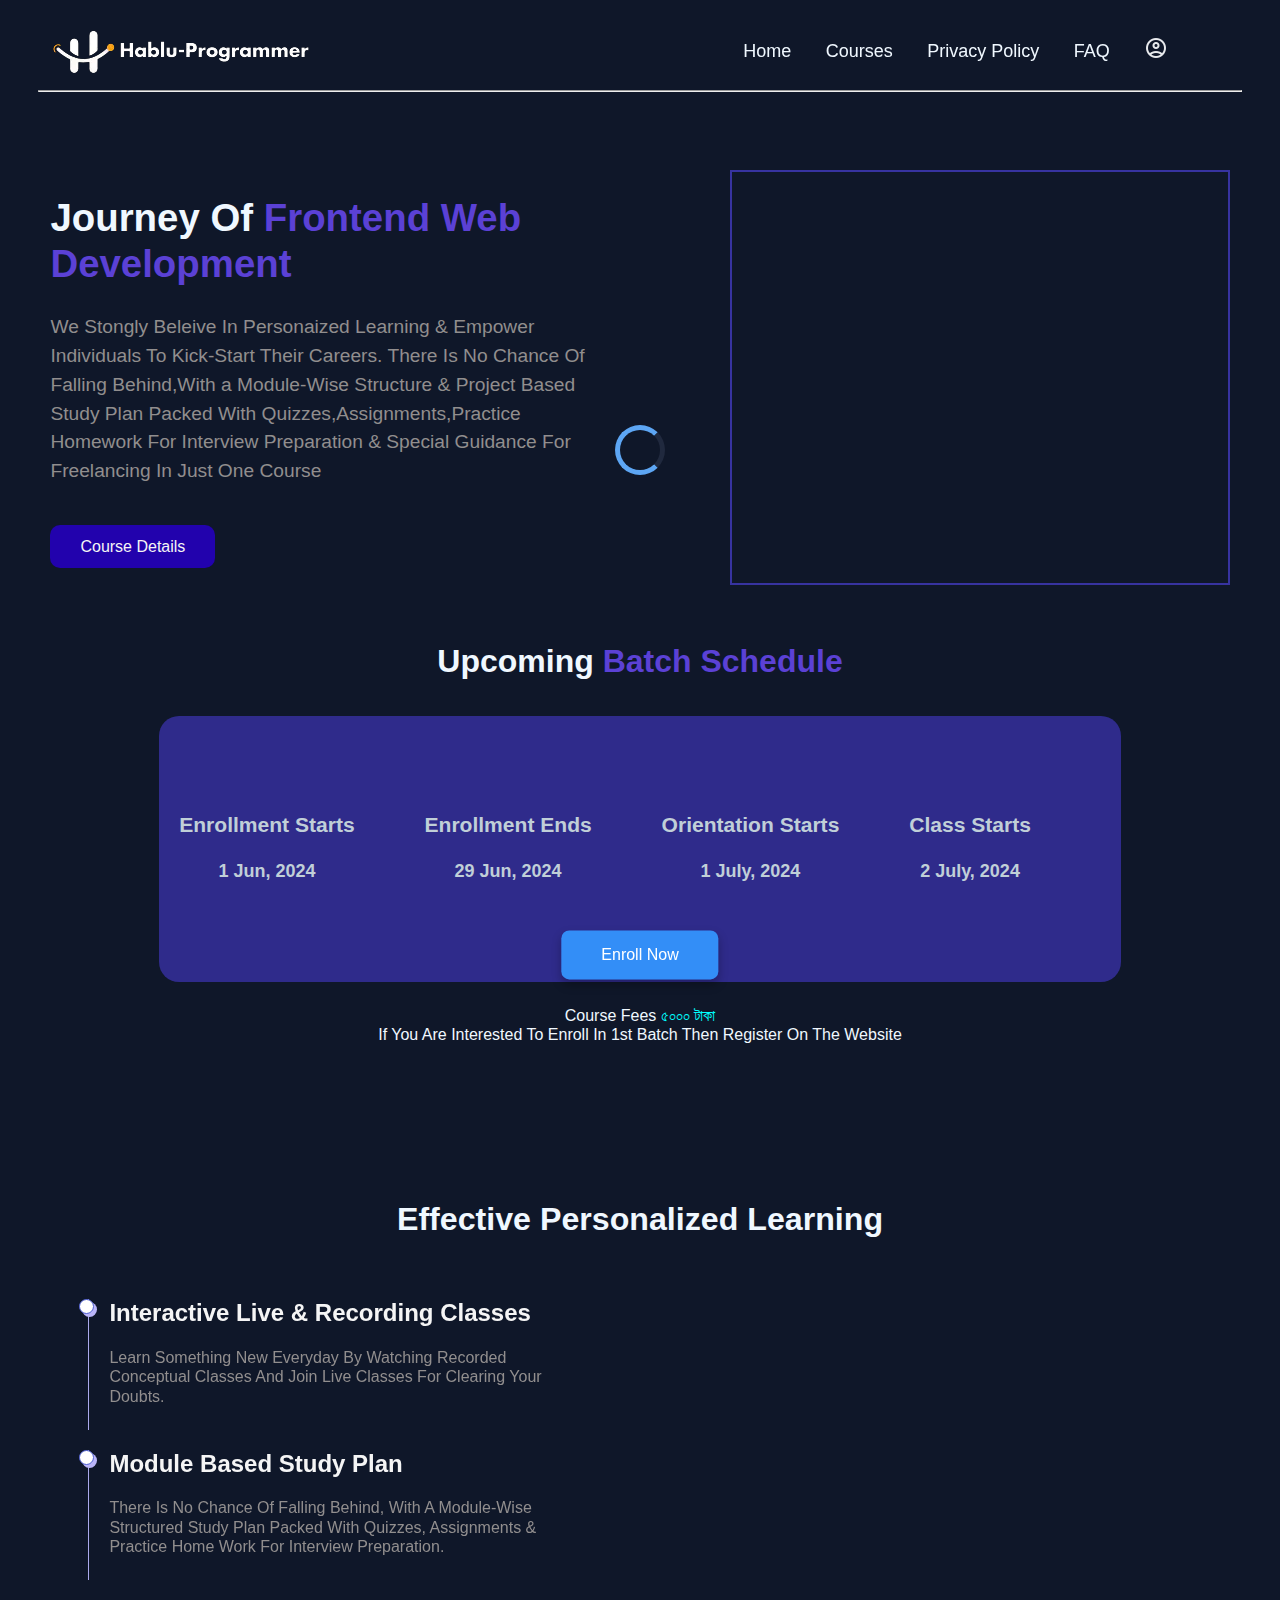
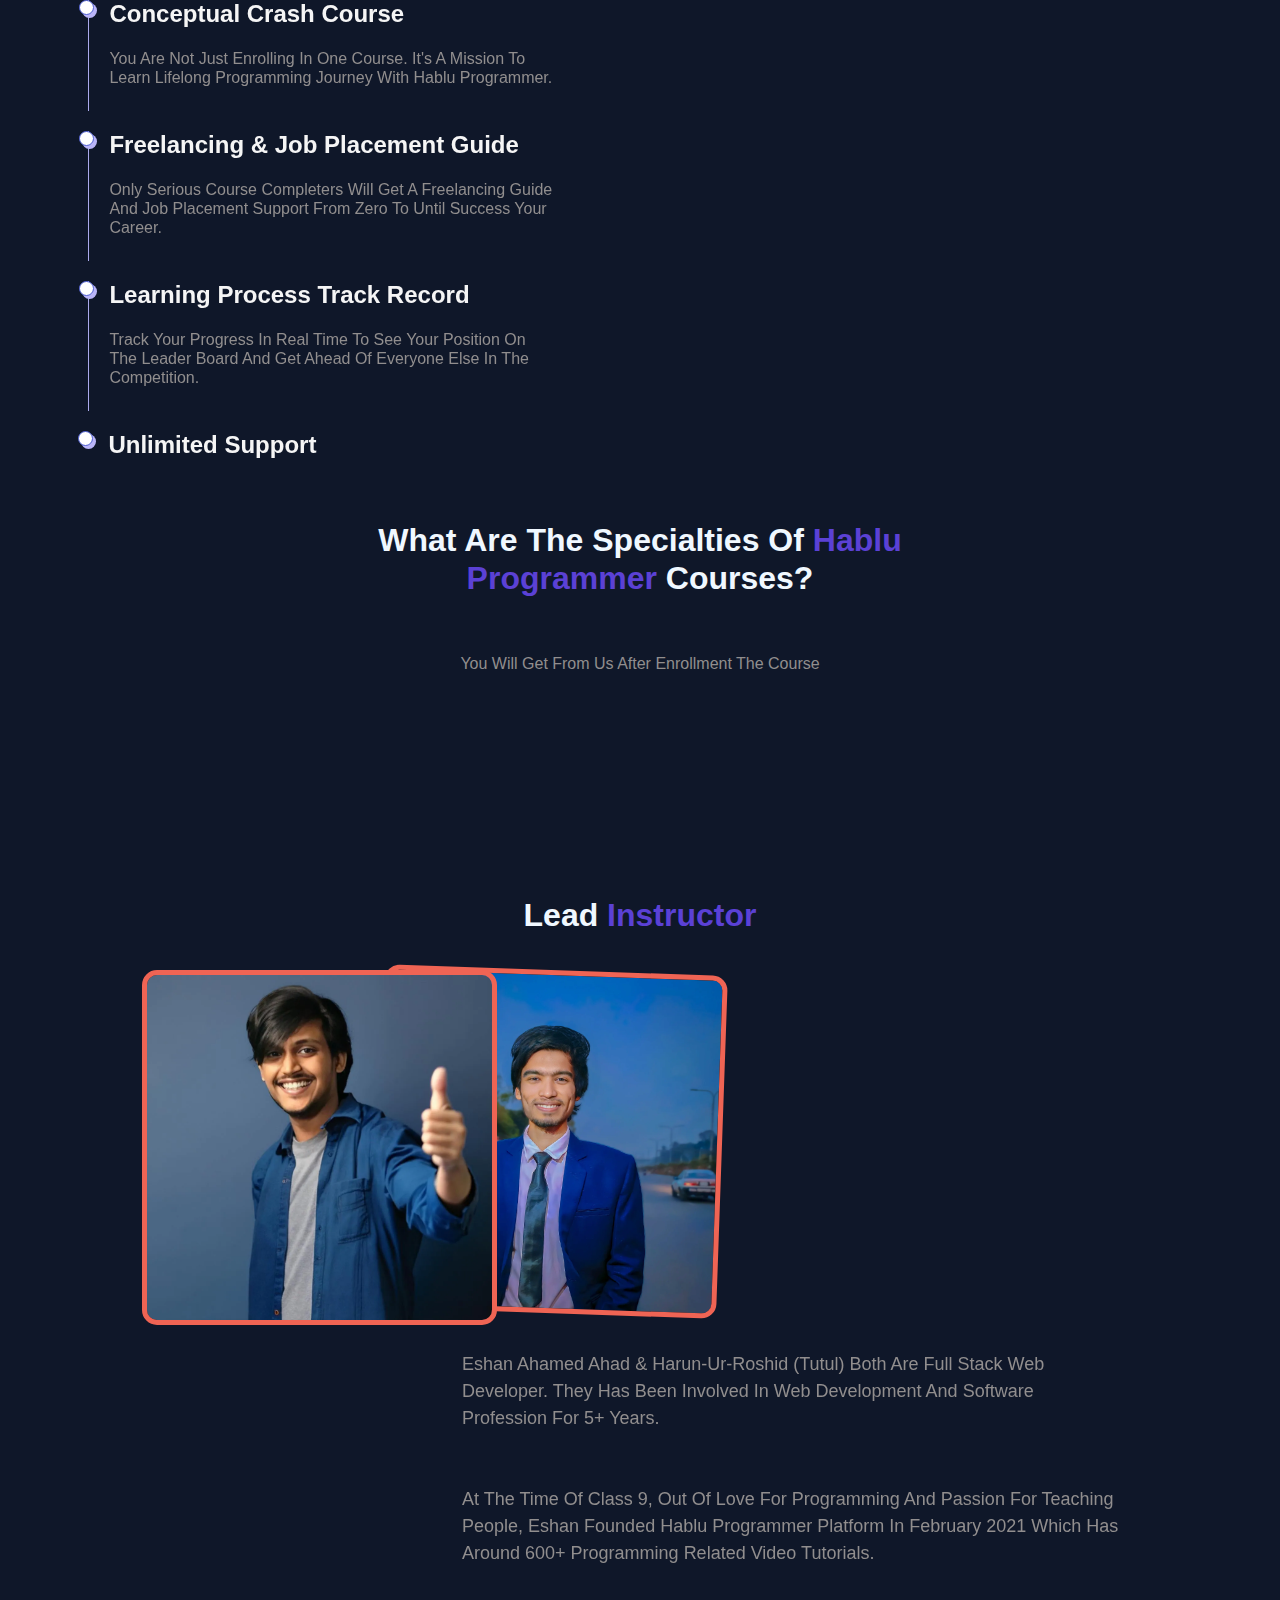
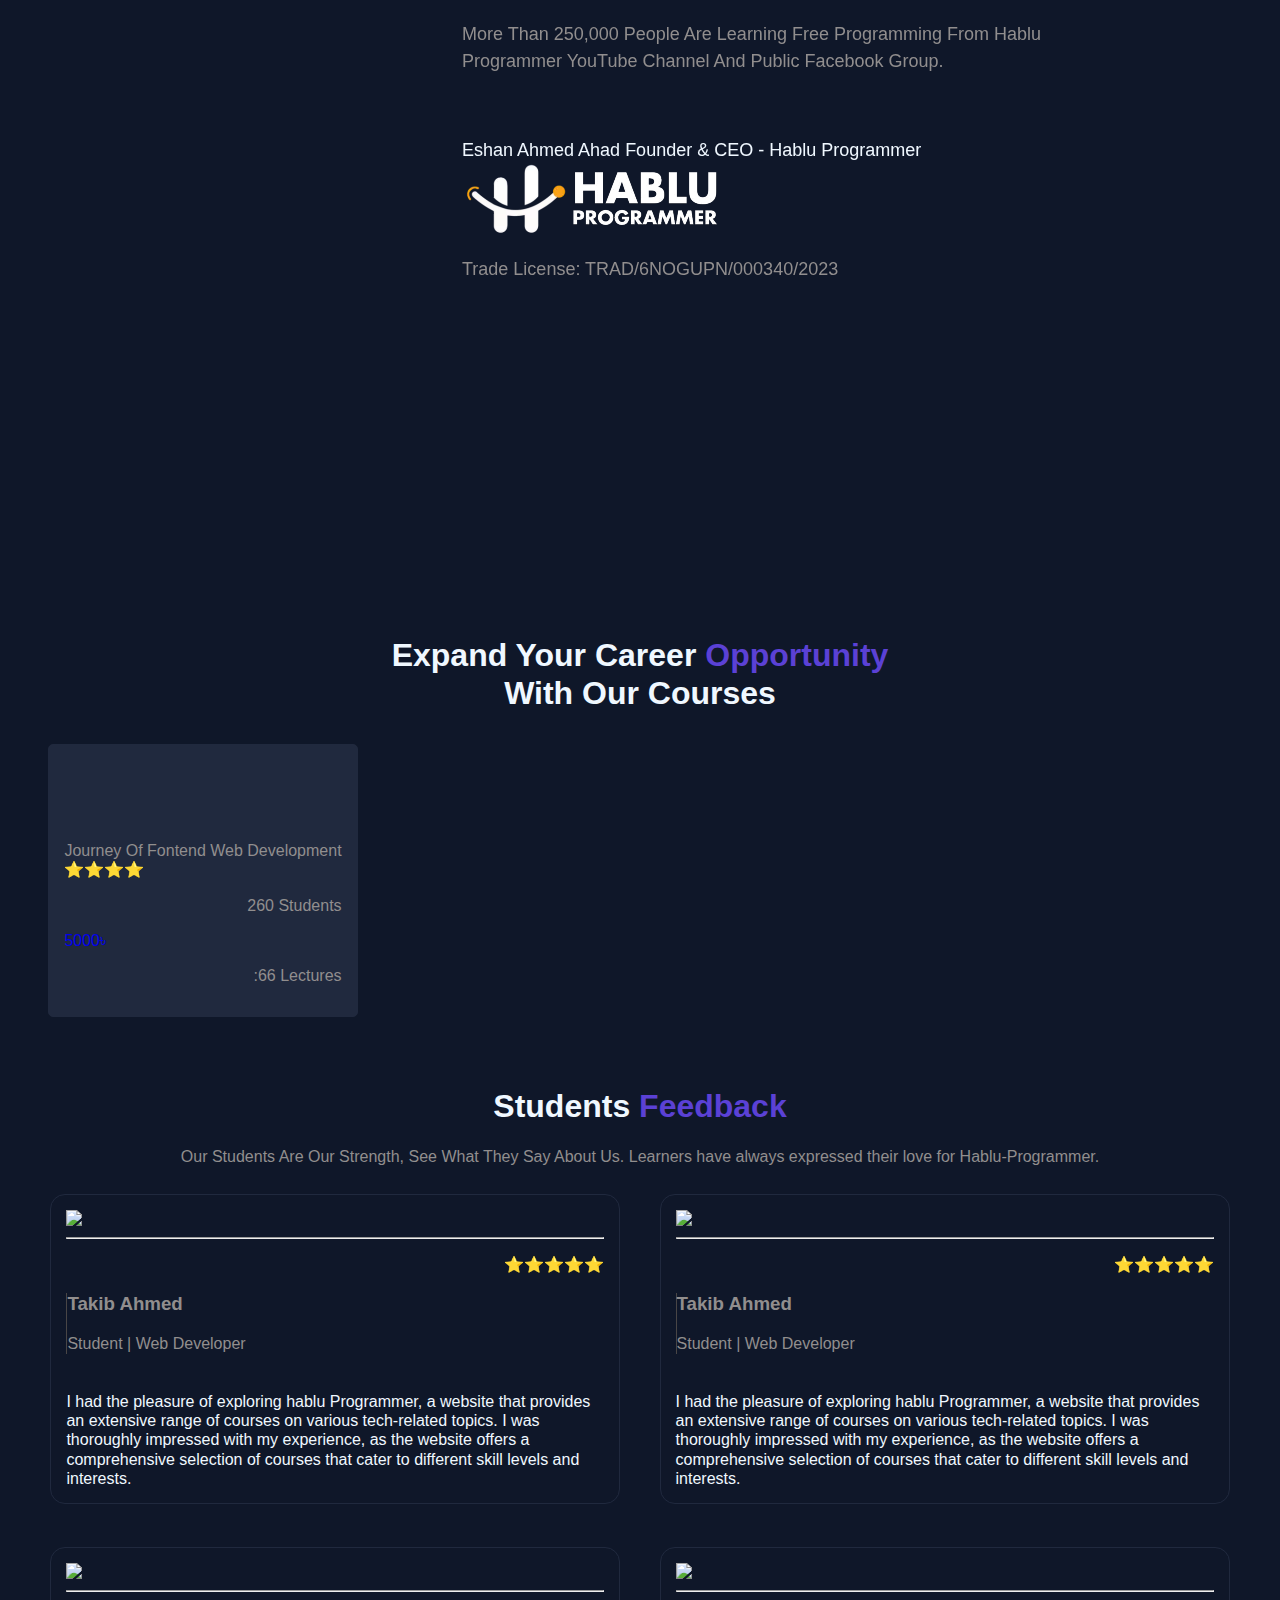
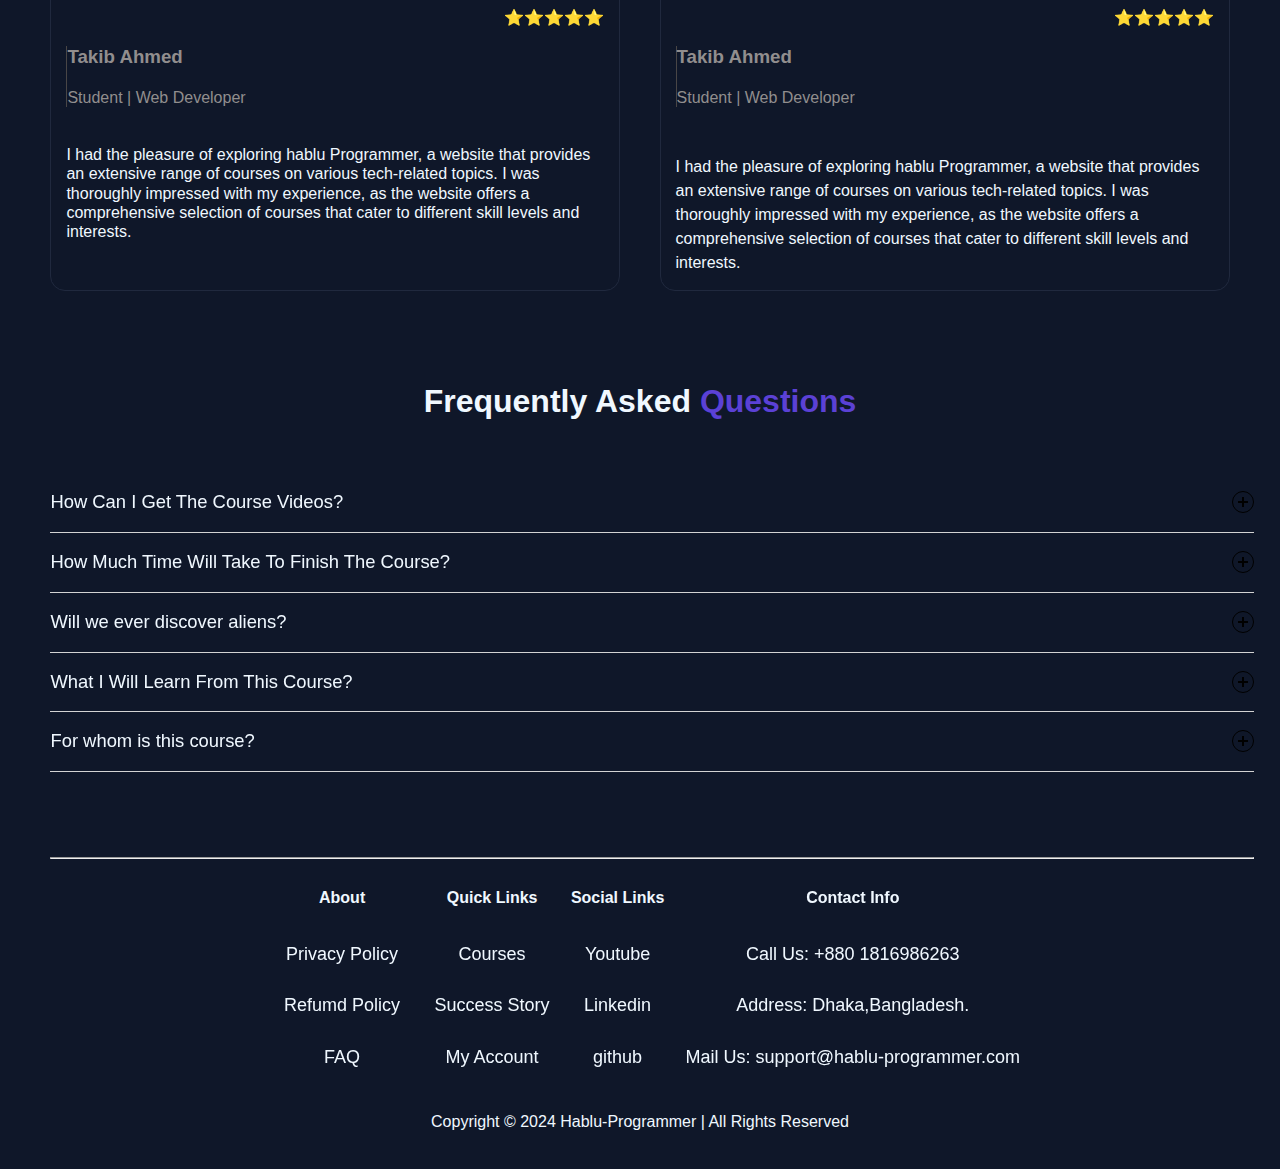
==== commit d07cacff: "Update index.html" ====
--- a/assets & codes/index.html
+++ b/assets & codes/index.html
@@ -277,7 +277,7 @@
 <a href="courses.html"><div id="card1" style="margin: 10px;">
   <div id="header1">
     <h1><img
-        src="https://www.hablu-programmer.com/_next/image?url=https%3A%2F%2Fres.cloudinary.com%2Fdtsy8mer5%2Fimage%2Fupload%2Fv1701673323%2Fcourses%2Fs44k9ijlxcifrv7onzlw.jpg&w=1080&q=75"
+        src="Img/s44k9ijlxcifrv7onzlw (1).png"
         alt="" style="width: 100%;"></h1>
   </div>
   <div id="Text1">
@@ -603,4 +603,4 @@
 <script src="script.js"></script>
 </div>
 </body>
-</html>+</html>
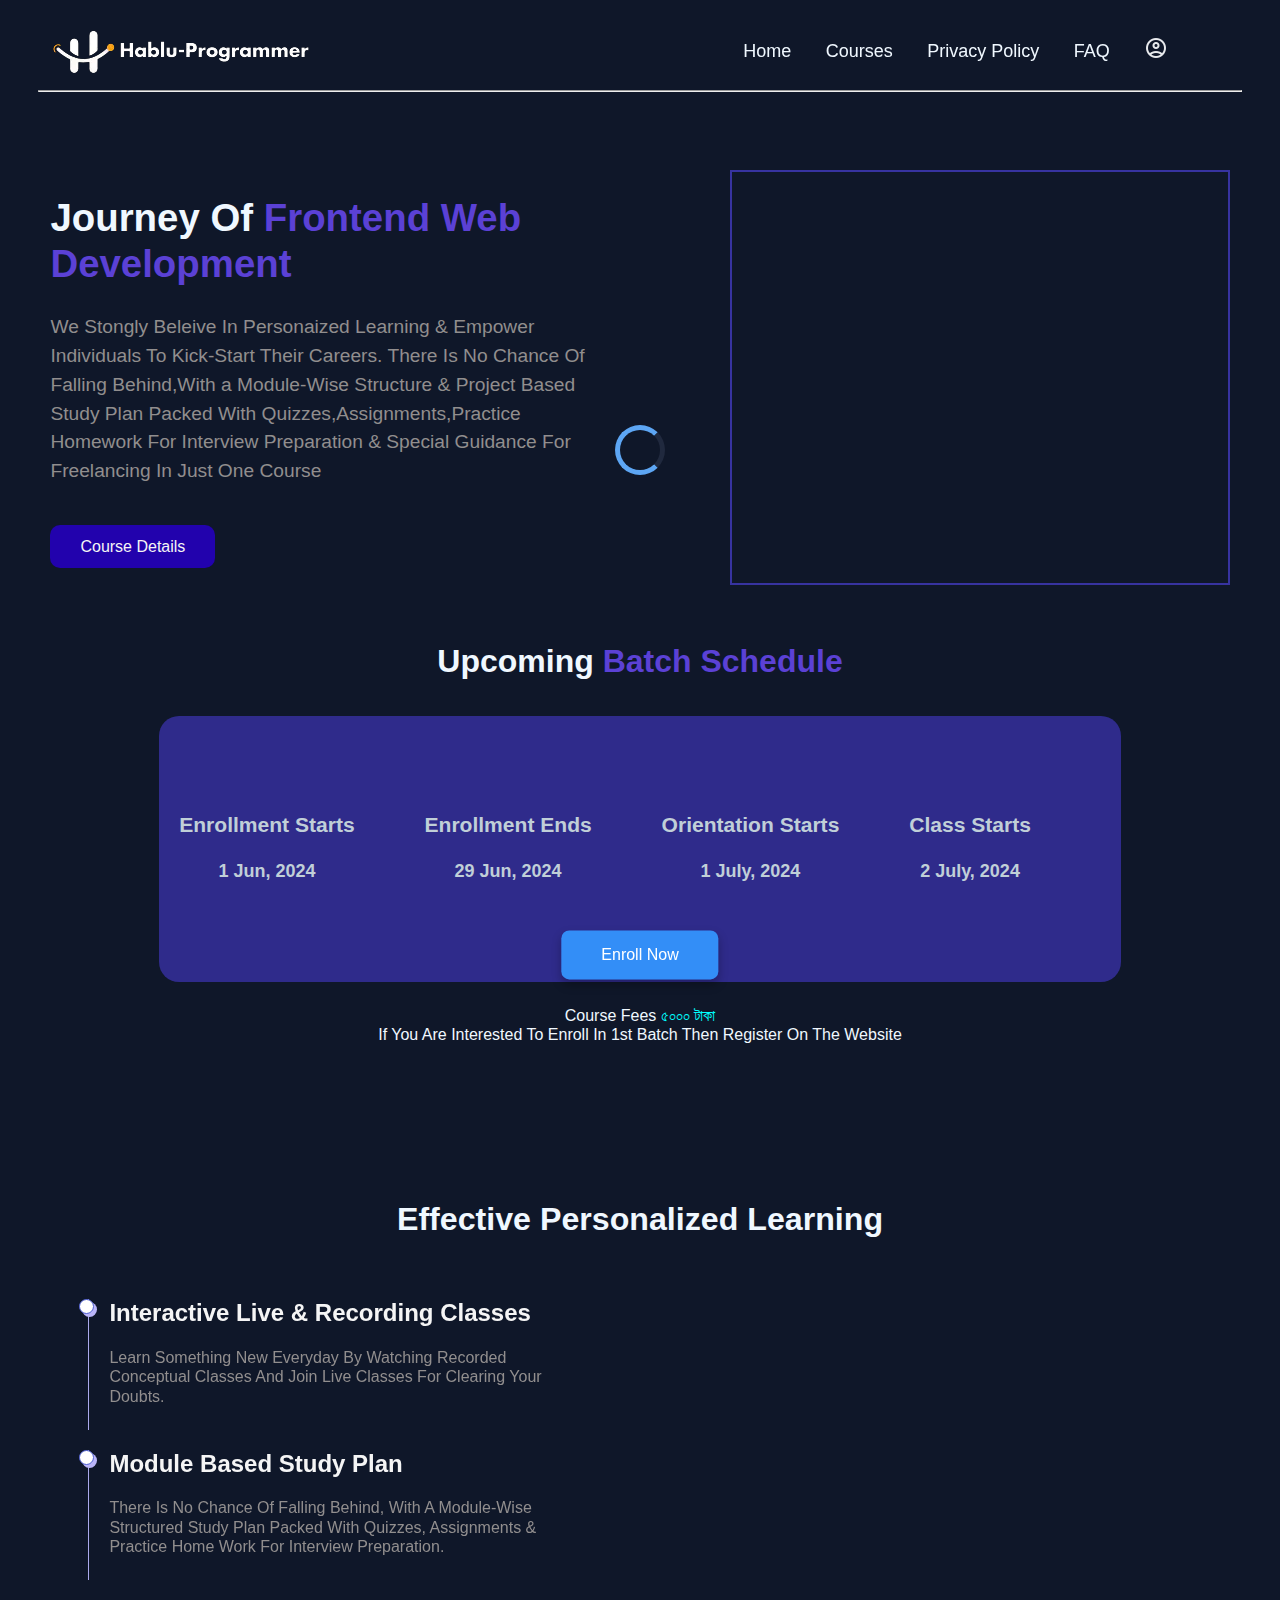
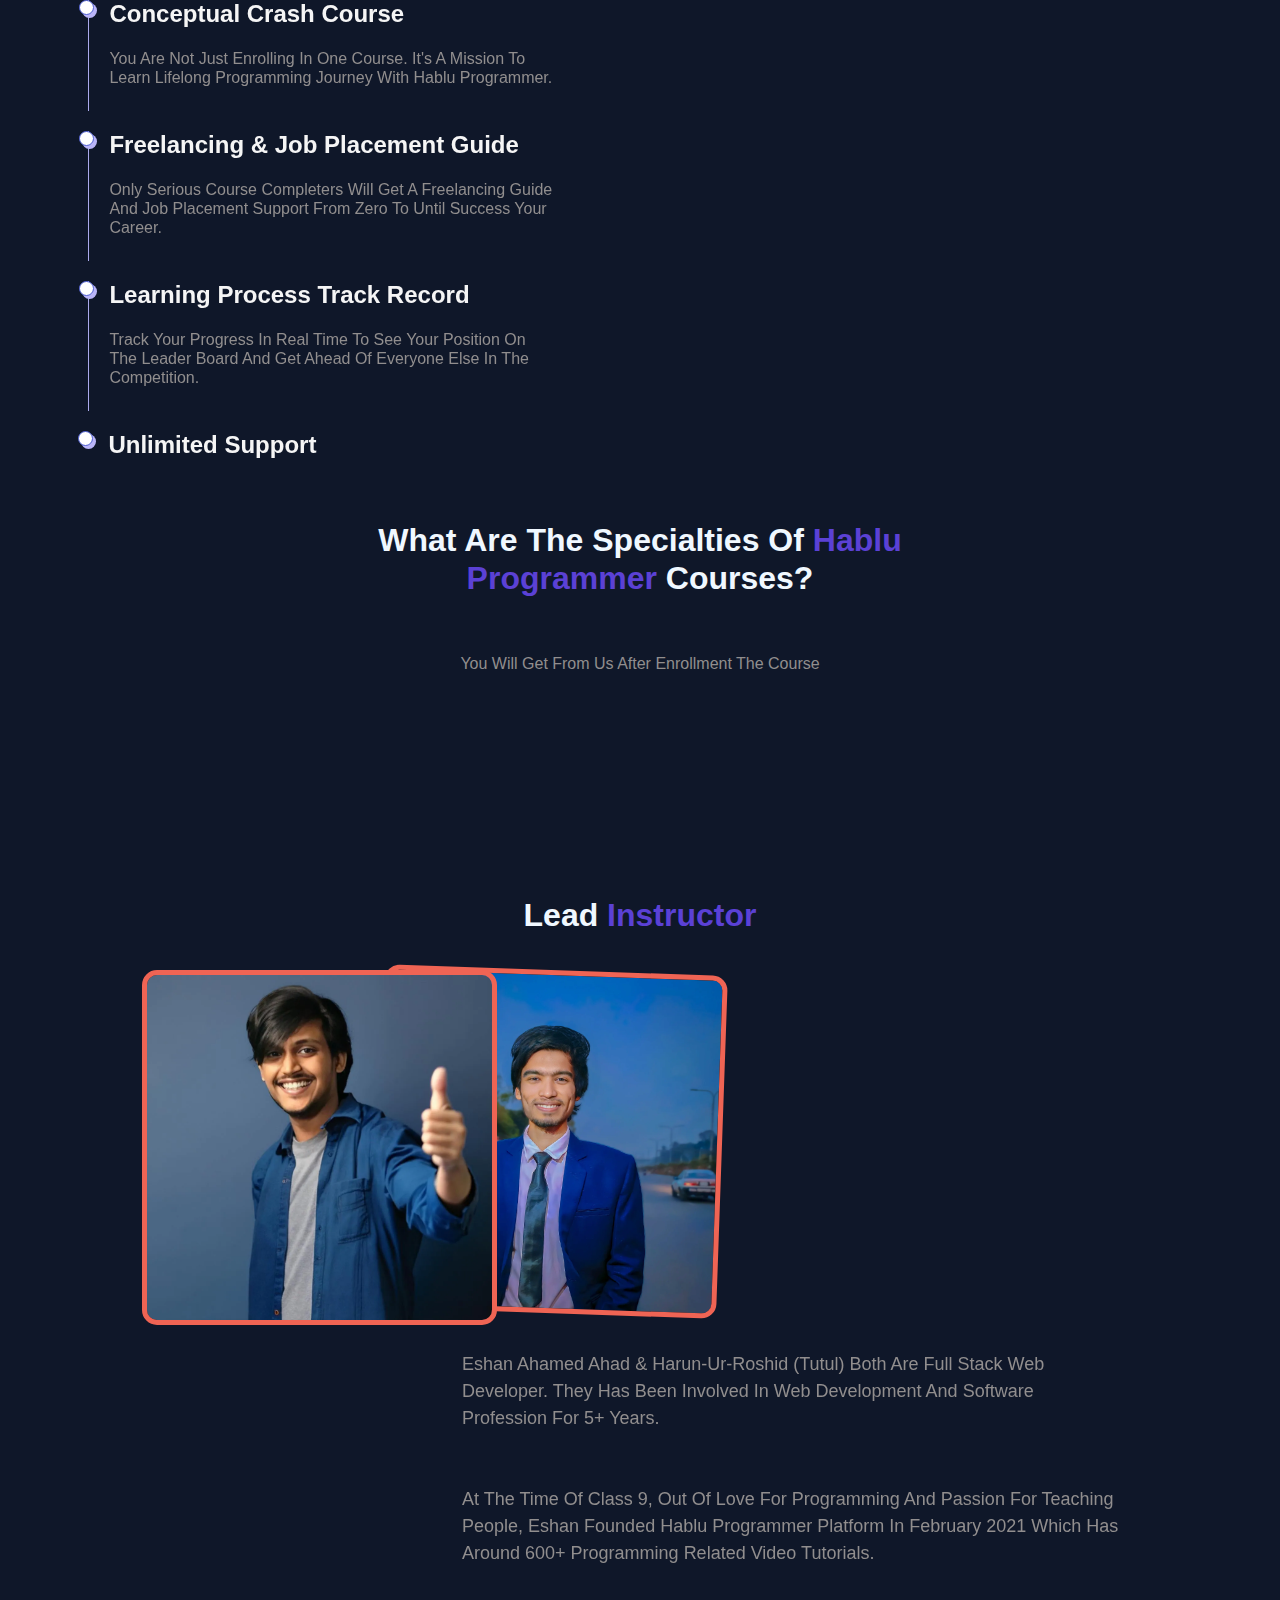
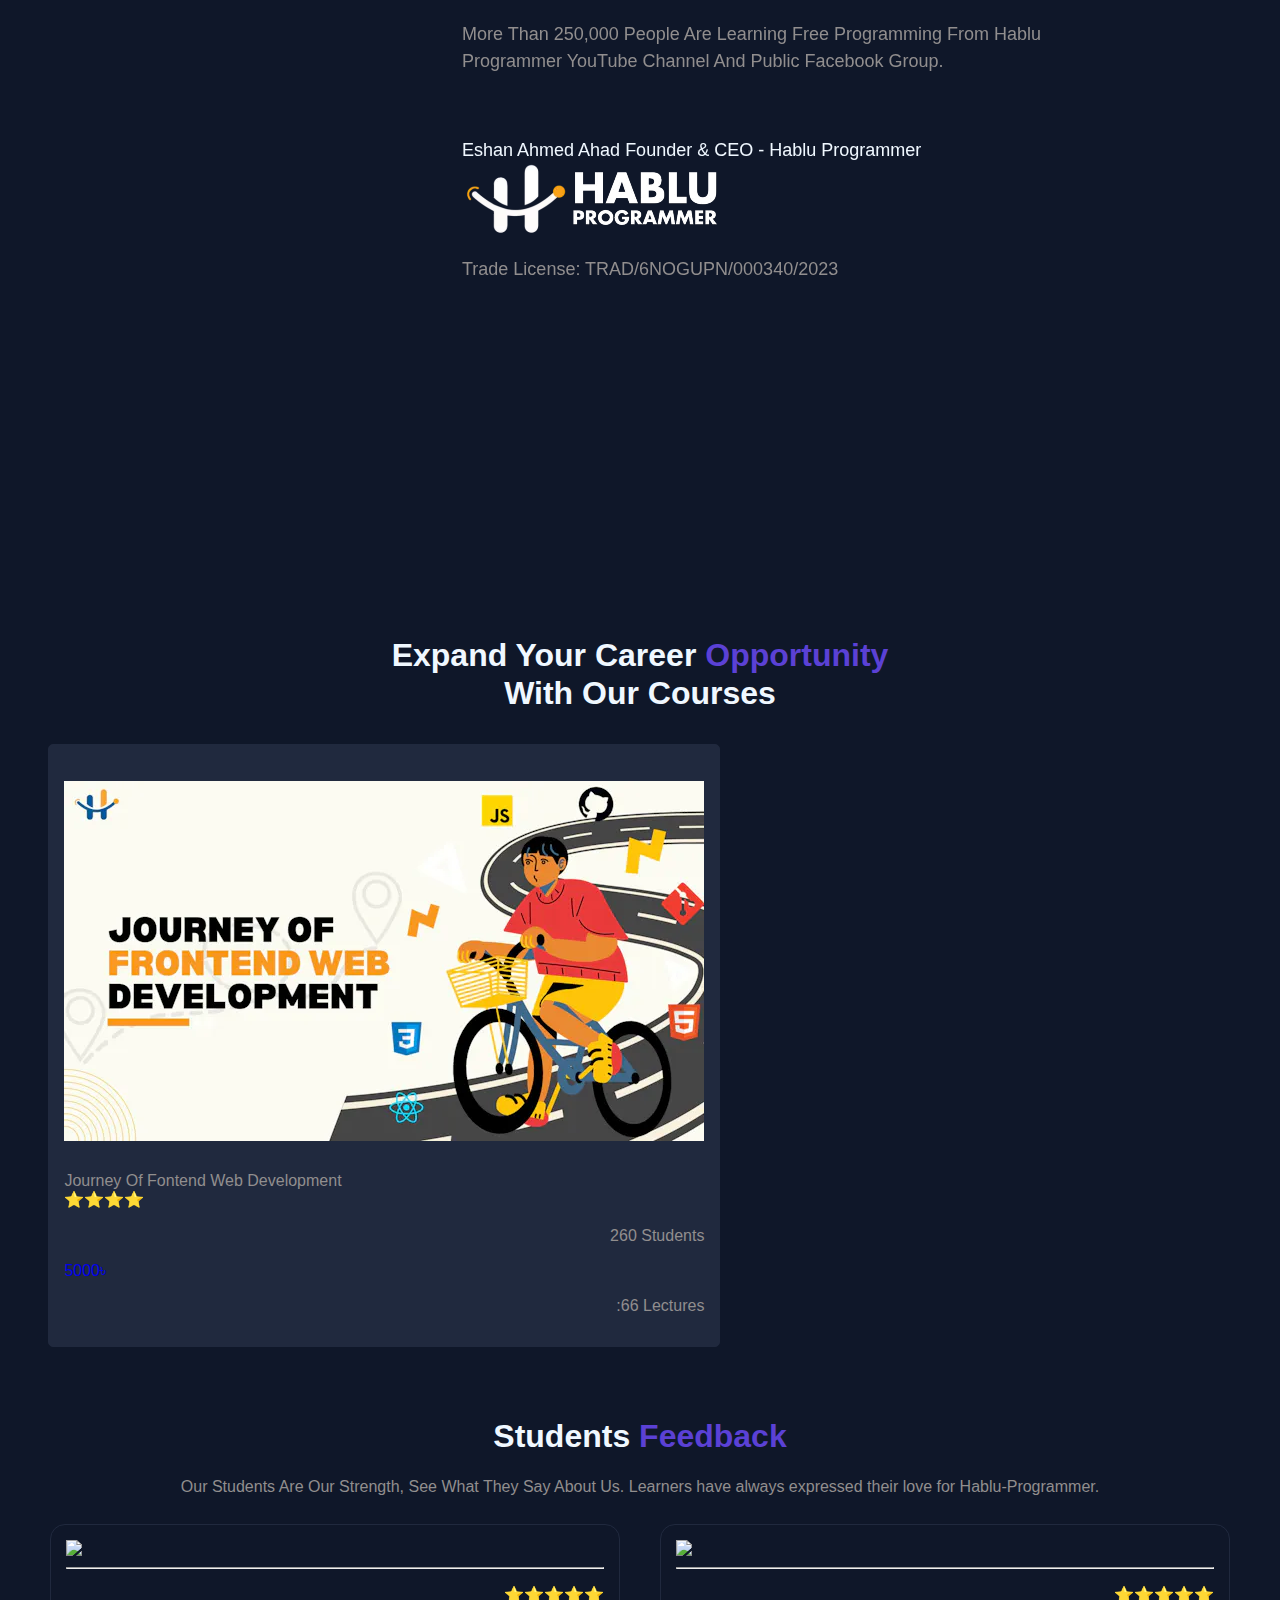
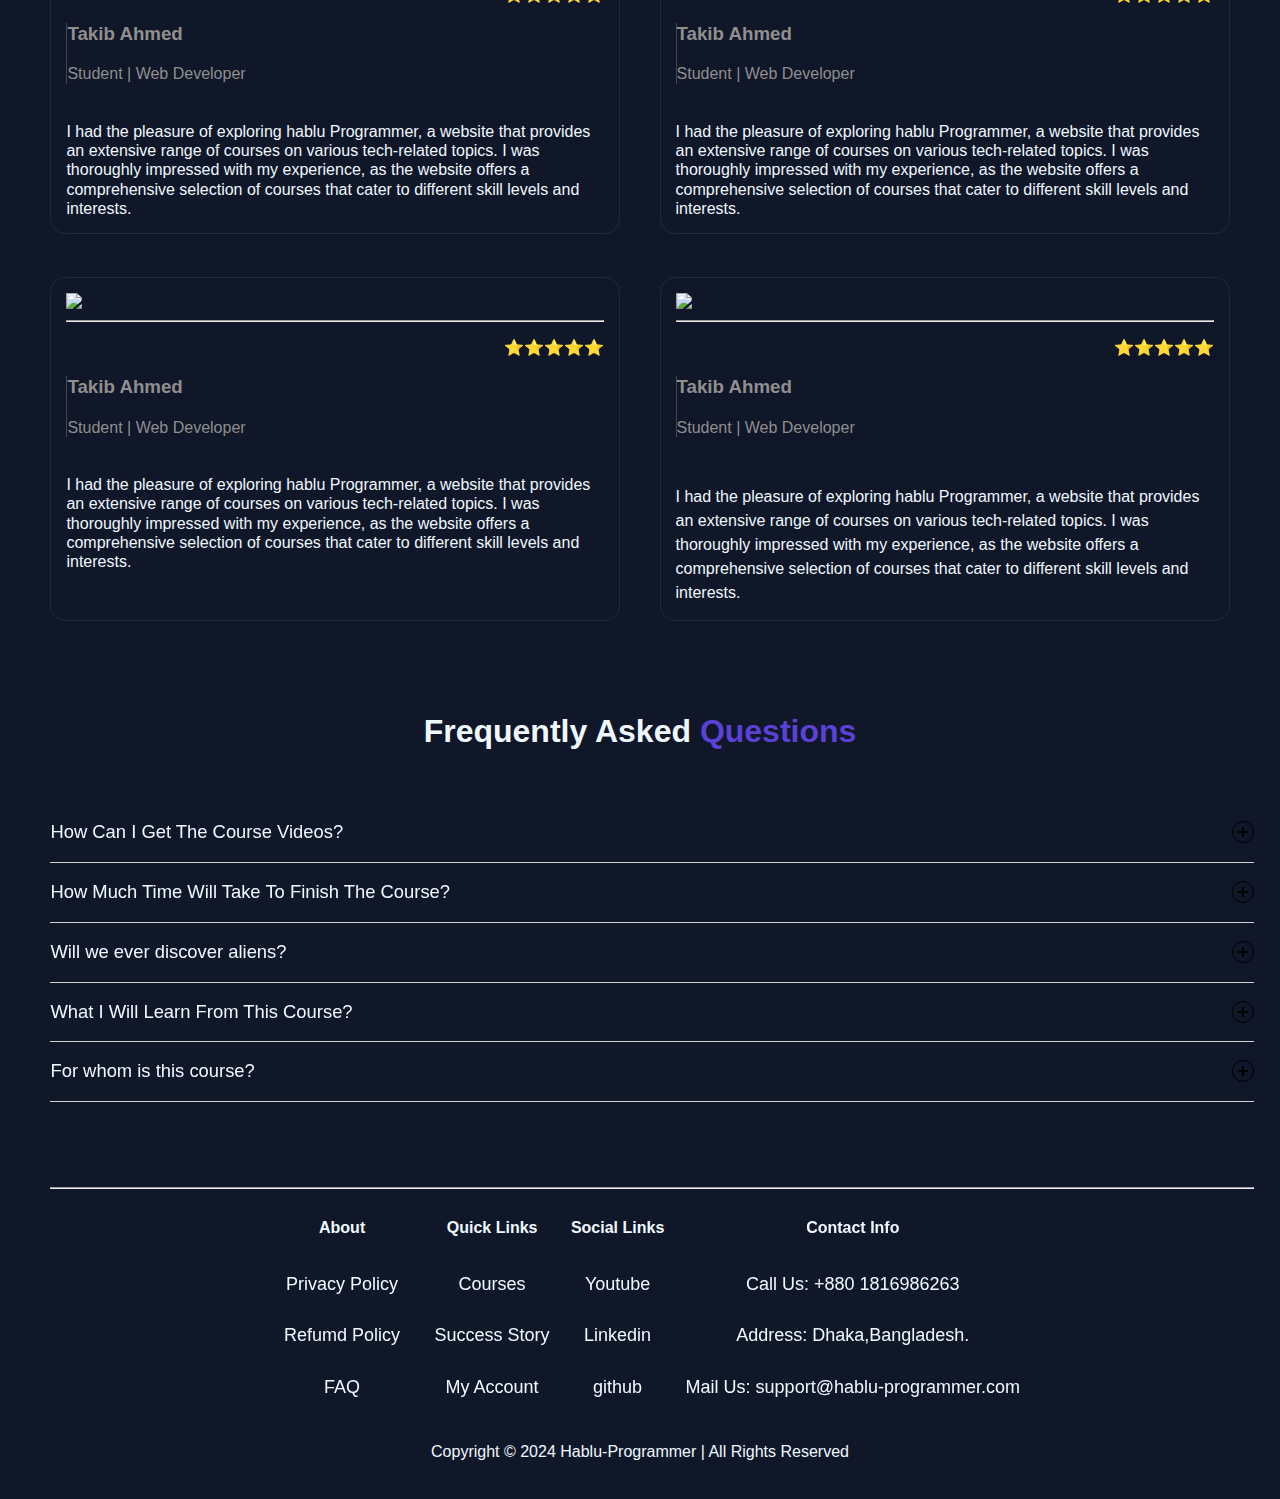
==== commit a0f160dc: "Update index.html" ====
--- a/assets & codes/index.html
+++ b/assets & codes/index.html
@@ -277,7 +277,7 @@
 <a href="courses.html"><div id="card1" style="margin: 10px;">
   <div id="header1">
     <h1><img
-        src="Img/s44k9ijlxcifrv7onzlw (1).png"
+        src="Img/s44k9ijlxcifrv7onzlw (1).webp"
         alt="" style="width: 100%;"></h1>
   </div>
   <div id="Text1">
